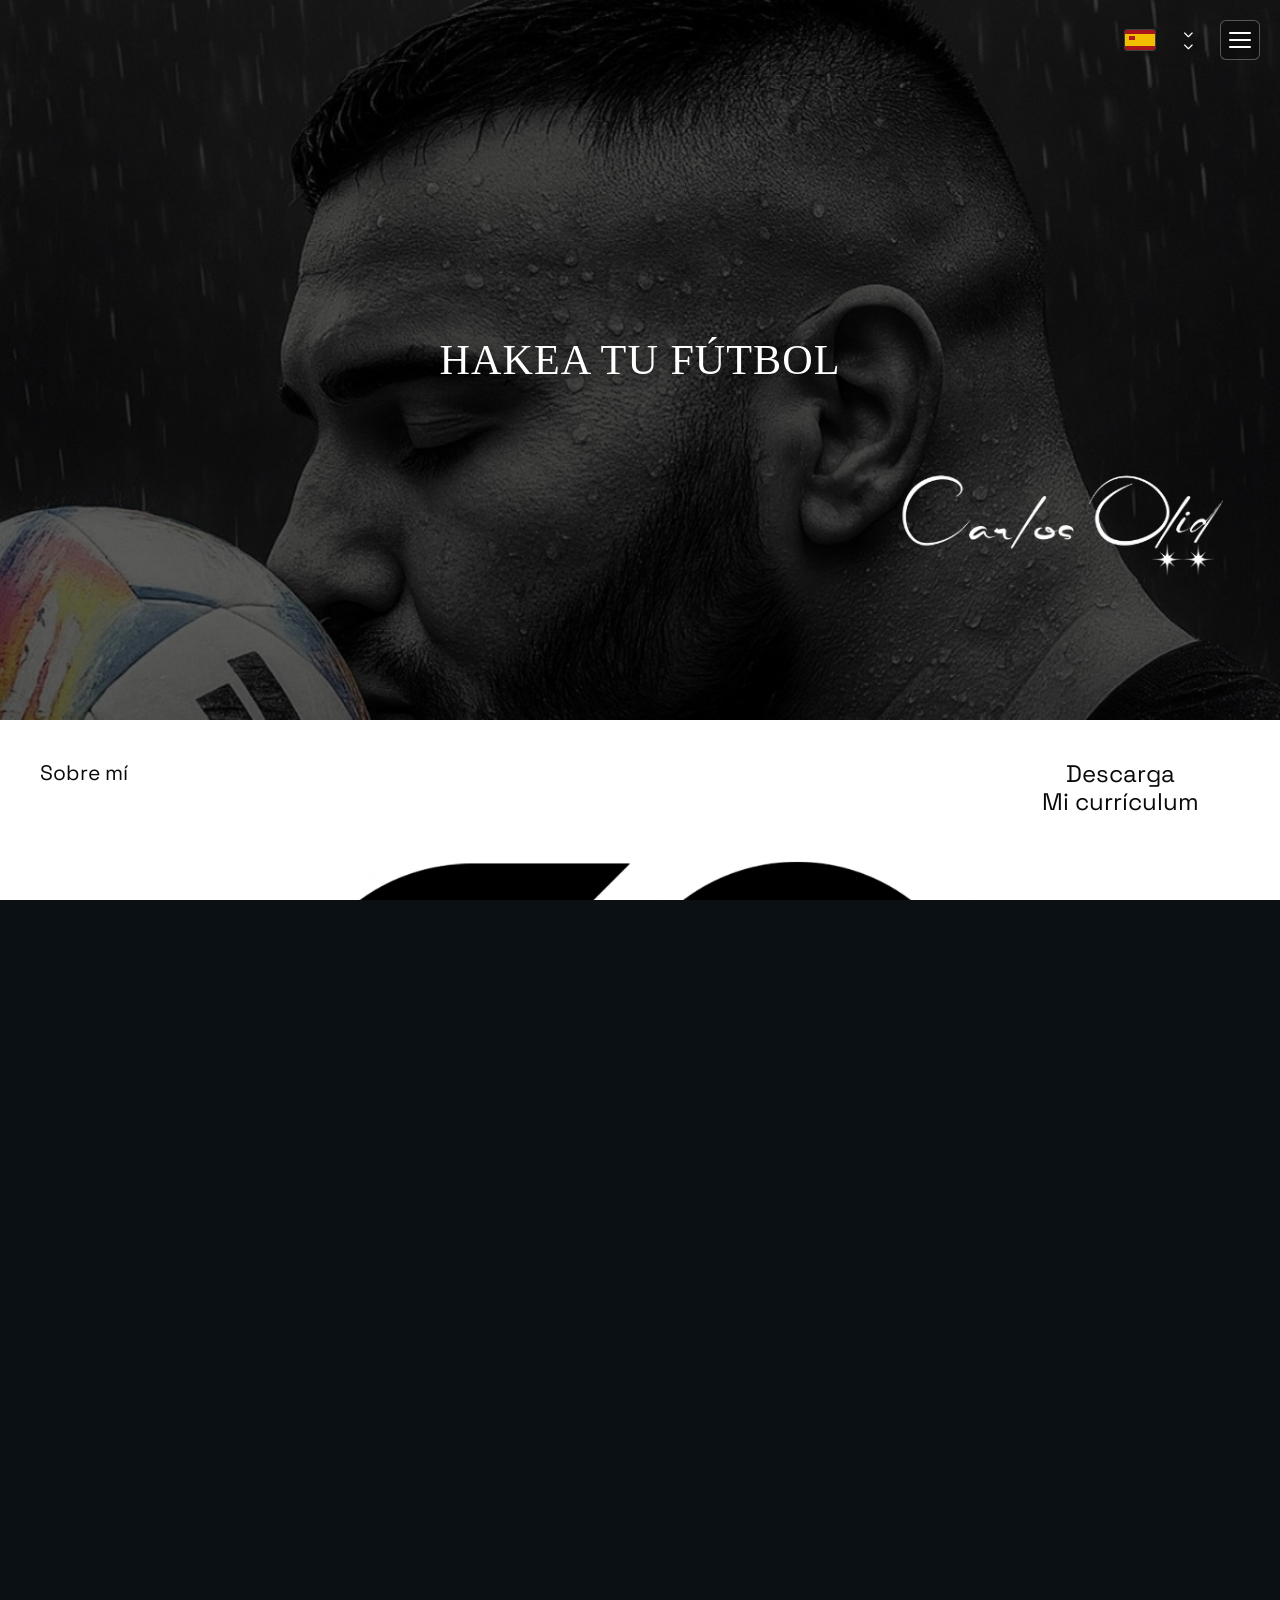
==== index.html @ ccb88254 "Initial commit" ====
<!doctype html>
<html lang="es">
  <head>
    <meta charset="utf-8">
    <meta name="viewport" content="width=device-width, initial-scale=1, viewport-fit=cover">
    <title>Carlos Olid — Hakea tu fútbol</title>
    <meta name="description" content="Entrenador de fútbol, psicólogo deportivo, neurodecisiones.">

    <!-- Font preloads removed - font files not found. CSS fallbacks will be used. -->
    <link rel="preconnect" href="https://fonts.googleapis.com">
    <link rel="preconnect" href="https://fonts.gstatic.com" crossorigin>
    <link href="https://fonts.googleapis.com/css2?family=Space+Grotesk:wght@400;500;600;700&family=Inter:wght@400;500;600&display=swap" rel="stylesheet">
    <link rel="stylesheet" href="https://cdnjs.cloudflare.com/ajax/libs/font-awesome/6.5.1/css/all.min.css" integrity="sha512-DTOQO9RWCH3ppGqcWaEA1BIZOC6xxalwEsw9c2QQeAIftl+Vegovlnee1c9QX4TctnWMn13TZye+giMm8e2LwA==" crossorigin="anonymous" referrerpolicy="no-referrer">
    <link rel="stylesheet" href="styles.css">
  </head>
  <body>
    <!-- Site header -->
    <header class="site-header" id="top">
      <div class="container header-inner">
        <nav class="site-nav" aria-label="Primary">
          <ul>
            <li><a href="#about">Sobre mí</a></li>
            <li><a href="#news">Noticias</a></li>
            <li><a href="#talks">Conferencias</a></li>
            <li><a href="#contact">Contacto</a></li>
            <li><a href="#media">Media</a></li>
          </ul>
        </nav>

        <div class="header-actions">
          <button class="lang-btn" title="Español" aria-label="Cambiar idioma (ES)">
            <img src="https://flagcdn.com/w40/es.png" alt="España" class="flag-icon" onerror="this.style.display='none'; this.nextElementSibling.style.display='block';">
            <svg class="flag-icon" viewBox="0 0 60 40" xmlns="http://www.w3.org/2000/svg" style="display:none;">
              <!-- Red stripe top -->
              <rect y="0" width="60" height="8" fill="#AA151B"/>
              <!-- Yellow stripe middle (wider) -->
              <rect y="8" width="60" height="24" fill="#F1BF00"/>
              <!-- Red stripe bottom -->
              <rect y="32" width="60" height="8" fill="#AA151B"/>
              <!-- Simplified coat of arms on left side -->
              <g transform="translate(8, 12)">
                <rect x="0" y="0" width="12" height="8" fill="#AA151B" rx="1"/>
                <circle cx="6" cy="4" r="2.5" fill="#F1BF00"/>
                <rect x="4" y="2" width="4" height="4" fill="#AA151B"/>
              </g>
            </svg>
          </button>
          <button class="scroll-down" id="scrollDown" title="Bajar" aria-label="Bajar a la siguiente sección">
            <i class="fa-solid fa-chevron-down"></i>
            <i class="fa-solid fa-chevron-down"></i>
          </button>
          <button class="burger" id="burger" aria-expanded="false" aria-controls="mobileMenu" aria-label="Abrir menú">
            <span></span><span></span><span></span>
          </button>
        </div>
      </div>

      <nav id="mobileMenu" class="mobile-nav" aria-label="Mobile">
        <ul>
          <li><a href="#about">Sobre mí</a></li>
          <li><a href="#news">Noticias</a></li>
          <li><a href="#talks">Conferencias</a></li>
          <li><a href="#contact">Contacto</a></li>
          <li><a href="#media">Media</a></li>
        </ul>
      </nav>
    </header>

    <!-- HERO -->
    <section class="hero" id="hero" aria-label="Hakea tu fútbol">
      <div class="hero-bg">
        <img src="images/9.png" alt="Jugador besando el balón" class="hero-photo">
      </div>
      
      <div class="container hero-inner">
        <!-- If you have a transparent PNG of the title lettering, swap the span below for an <img> and give it class 'hero-title-img'. -->
        <span class="hero-title">HAKEA TU FÚTBOL</span>
      </div>
    </section>

    <!-- ABOUT -->
    <section class="section about" id="about">
      <div class="container">
        <div class="about-grid">
          <div class="about-left">
            <h2 class="about-title about-title-overlay">Sobre mí</h2>
          </div>
          <div class="co-logo-wrapper">
            <img src="images/8.png" alt="CO Logo" class="co-logo">
          </div>
          <div class="about-right">
            <h2 class="about-title">Descarga <br>Mi currículum</h2>
            <a class="download-btn" href="docs/CV_Carlos_Olid.pdf" download>
              <i class="fa-solid fa-download"></i>
              <span>DOWNLOAD</span>
            </a>
            <img src="images/7.png" alt="Adidas" class="adidas-logo">
          </div>
        </div>
      </div>
    </section>

    <!-- PROJECT DOWNLOAD -->
    <section class="section project-download" id="project">
      <div class="container">
        <div class="project-grid">
          <div class="project-left">
            <h2 class="project-title">DESCARGA</h2>
            <h2 class="project-title">MI PROYECTO</h2>
            <a class="download-btn" href="docs/Proyecto.pdf" download>
              <i class="fa-solid fa-download"></i>
              <span>DOWNLOAD</span>
            </a>
          </div>
          <div class="project-right">
            <img src="images/11.png" alt="Project" class="project-image">
          </div>
        </div>
      </div>
    </section>

    <!-- QUALIFICATIONS -->
    <section class="section qualifications" id="qualifications">
      <div class="container">
        <div class="qualifications-grid">
          <div class="qualifications-left">
            <div class="qual-block">
              <h3 class="qual-title">ENTRENADOR DE FÚTBOL</h3>
              <h3 class="qual-title">UEFA PRO</h3>
            </div>
            <div class="qual-divider"></div>
            <div class="qual-block">
              <h3 class="qual-title">PSICÓLOGO DEPORTIVO</h3>
              <h3 class="qual-title">EXPERTO EN NEURODECISIONES</h3>
            </div>
            <div class="qual-divider"></div>
            <div class="qual-block qual-highlight">
              <h3 class="qual-title">CREADOR DE METODOLOGÍA</h3>
              <h3 class="qual-title">SISTEMA DE PUERTAS</h3>
            </div>
            <div class="qual-divider"></div>
            <div class="qual-block qual-highlight">
              <h3 class="qual-title">EXPERTO EN LIDERAZGO</h3>
              <h3 class="qual-title">EN SISTEMAS COMPLEJOS</h3>
            </div>
          </div>
          <div class="qualifications-right">
            <img src="images/2.png" alt="Qualifications" class="qualifications-image">
          </div>
        </div>
      </div>
    </section>

    <!-- CONTACT ME -->
    <section class="section contact-me" id="contact-me">
      <div class="container">
        <div class="contact-me-grid">
          <div class="contact-me-left">
            <h2 class="contact-me-title">CONTÁCTAME</h2>
            <img src="images/N5.png" alt="Contact" class="contact-me-icon">
          </div>
          <div class="contact-me-right">
            <img src="images/1.png" alt="Portrait" class="contact-me-image">
          </div>
        </div>
      </div>
    </section>

    <!-- NEWS -->
    <section class="section news" id="news">
      <div class="container">
        <h2 class="news-title">NOTICIAS</h2>
        <div class="card-row">
          <article class="card">
            <img src="images/4.png" alt="Noticia 1">
            <button class="news-btn" aria-label="Leer noticia"></button>
          </article>
          <article class="card">
            <img src="images/6.png" alt="Noticia 2">
            <button class="news-btn" aria-label="Leer noticia"></button>
          </article>
          <article class="card">
            <img src="images/5.png" alt="Noticia 3">
            <button class="news-btn" aria-label="Leer noticia"></button>
          </article>
        </div>
      </div>
    </section>

    <!-- TALKS -->
    <section class="section talks" id="talks" aria-label="Conferencias">
      <div class="container">
        <h2 class="talks-title">CONFERENCIAS</h2>
        <div class="talks-grid">
          <div class="talks-left">
            <div class="talk-block">
              <img src="images/2.png" alt="" class="talk-icon">
              <div class="talk-content">
                <h3>Neurodecisiones en el fútbol</h3>
                <p>Impartida en fcf</p>
              </div>
            </div>
            <div class="talk-block">
              <img src="images/2.png" alt="" class="talk-icon">
              <div class="talk-content">
                <h3>Organización en el caos</h3>
                <p>Sistema de puertas</p>
                <p>Impartida en fcf</p>
              </div>
            </div>
          </div>
          <div class="talks-right">
            <div class="talk-block">
              <img src="images/N1.png" alt="" class="talk-icon">
              <div class="talk-content">
                <h3>Biomarcadores en el fútbol</h3>
              </div>
            </div>
            <div class="talk-block">
              <img src="images/N1.png" alt="" class="talk-icon">
              <div class="talk-content">
                <h3>Liderar un sistema complejo</h3>
              </div>
            </div>
          </div>
        </div>
      </div>
    </section>

    <!-- CONTACT -->
    <section class="section contact" id="contact">
      <div class="container contact-inner">
        <h2 class="contact-title">Hakea tu fútbol</h2>
        <div class="contact-graphics">
          <img src="images/N3.png" alt="" class="contact-image">
          <div class="contact-center">
            <a href="blog/" class="envelope-link" aria-label="Ir al blog">
              <img src="images/N6.png" alt="Blog" class="contact-image">
            </a>
            <span class="blog-text">BLOG</span>
          </div>
          <img src="images/N3.png" alt="" class="contact-image">
        </div>
      </div>
    </section>

    <!-- MEDIA -->
    <section class="section media" id="media">
      <div class="container">
        <h2 class="media-title">MEDIA</h2>
        <table class="social-table">
          <tr>
            <td class="social-icon-cell">
              <i class="fa-brands fa-instagram social-icon"></i>
            </td>
            <td class="social-text-cell">
              <a href="#" target="_blank" rel="noopener">@carlos.olid</a>
            </td>
          </tr>
          <tr>
            <td class="social-icon-cell">
              <i class="fa-brands fa-instagram social-icon"></i>
            </td>
            <td class="social-text-cell">
              <a href="#" target="_blank" rel="noopener">@carlos.olid.futbol</a>
            </td>
          </tr>
          <tr>
            <td class="social-icon-cell">
              <i class="fa-brands fa-linkedin social-icon"></i>
            </td>
            <td class="social-text-cell">
              <a href="#" target="_blank" rel="noopener">Carlos Olid</a>
            </td>
          </tr>
          <tr class="social-twitter">
            <td class="social-icon-cell">
              <i class="fa-brands fa-x-twitter social-icon"></i>
            </td>
            <td class="social-text-cell">
              <a href="#" target="_blank" rel="noopener">CarlosOlid_</a>
            </td>
          </tr>
          <tr class="social-email">
            <td class="social-icon-cell">
              <i class="fa-solid fa-envelope social-icon"></i>
            </td>
            <td class="social-text-cell">
              <a href="mailto:info@carlosolid.com">info@carlosolid.com</a>
            </td>
          </tr>
        </table>
      </div>
    </section>

    <footer class="site-footer">
      <div class="container">
        <small>© <span id="year"></span> Carlos Olid</small>
      </div>
    </footer>

    <script src="scripts.js"></script>
  </body>
  </html>
---- styles.css ----
/* Variables and base */
:root{
  --page-max: 1120px;
  --gap: 24px;
  --radius: 14px;
  --brand: #ff4a4a;
  --ink: #0c1216;
  --ink-2: #151c21;
  --ink-3: #0b1115;
  --text: #e7edf2;
  --muted: #9fb0bd;
  --card: #0f171c;
  --panel: #0e161a;
  --white: #ffffff;
}

/* Font faces */
@font-face{
  font-family: "Buffalo";
  src: local("Buffalo"), 
       url("assets/fonts/Buffalo.ttf") format("truetype");
  font-weight: 400;
  font-style: normal;
  font-display: optional;
}
@font-face{
  font-family: "Agrandir";
  src: local("Agrandir"), 
       url("assets/fonts/Agrandir.woff2") format("woff2"),
       url("assets/fonts/Agrandir.woff") format("woff"),
       url("assets/fonts/Agrandir.ttf") format("truetype"),
       url("assets/fonts/Agrandir.otf") format("opentype");
  font-weight: 400;
  font-style: normal;
  font-display: optional;
}

*{ box-sizing: border-box; }
html, body{ 
  height: 100%; 
  overflow-x: hidden;
  width: 100%;
}
body{
  margin: 0;
  font-family: ui-sans-serif, system-ui, -apple-system, "Segoe UI", Roboto, "Helvetica Neue", Arial, "Noto Sans", "Liberation Sans", sans-serif;
  color: var(--text);
  background: #0a1014;
  line-height: 1.5;
  -webkit-font-smoothing: antialiased;
  -moz-osx-font-smoothing: grayscale;
  overflow-x: hidden;
}
img{ max-width: 100%; display: block; }
a{ color: inherit; text-decoration: none; }

.container{
  width: min(100%, var(--page-max));
  margin-inline: auto;
  padding-inline: 20px;
}

/* Header */
.site-header{
  position: absolute;
  top: 0;
  left: 0;
  right: 0;
  z-index: 50;
  background: transparent;
  padding-top: 16px;
}
.header-inner{
  display: flex;
  justify-content: flex-end;
  align-items: center;
  min-height: 48px;
  gap: 12px;
  padding: 0 !important;
  margin: 0 !important;
  width: 100%;
  position: relative;
}
.site-header .container{
  padding-inline: 0 !important;
  width: 100% !important;
  max-width: 100% !important;
  margin: 0 !important;
}
.site-nav{ 
  display: none;
  margin-right: 12px;
  background: transparent;
  position: absolute;
  top: 100%;
  right: 20px;
  z-index: 100;
  min-width: 200px;
}
.site-nav.open{
  display: block;
}
.site-nav ul{
  display: flex;
  flex-direction: column;
  gap: 15px;
  list-style: none;
  padding: 20px;
  margin: 0;
  background: rgba(0, 0, 0, 0.8);
  backdrop-filter: blur(10px);
  border-radius: 12px;
  border: 1px solid rgba(255,255,255,0.1);
}
.site-nav a{
  font-family: "Buffalo", "Brush Script MT", cursive;
  color: var(--white);
  text-transform: none;
  font-size: 18px;
  letter-spacing: 0.5px;
  font-weight: 400;
  display: block;
}
.site-nav a:hover{ color: var(--muted); }
.header-actions{
  display: flex;
  align-items: center;
  gap: 12px;
  padding: 0;
  margin: 0;
  padding-right: 20px;
}
.scroll-down{
  width: 40px; height: 40px;
  border: none;
  color: #fff; 
  background: transparent;
  font-size: 12px;
  display: flex;
  flex-direction: column;
  align-items: center;
  justify-content: center;
  gap: 2px;
  cursor: pointer;
  padding: 0;
}
.scroll-down i{
  line-height: 1;
  font-size: 10px;
}
.scroll-down:hover{
  opacity: 0.8;
}
.lang-btn{
  width: 32px; height: 22px; 
  border-radius: 3px; 
  border: 1px solid rgba(255,255,255,0.2); 
  background: rgba(0,0,0,0.2); 
  padding: 0; 
  cursor: pointer;
  display: flex;
  align-items: center;
  justify-content: center;
  backdrop-filter: blur(4px);
  overflow: hidden;
}
.flag-icon{
  width: 100%;
  height: 100%;
  display: block;
}
.burger{
  width: 40px; height: 40px; border: 1px solid rgba(255,255,255,0.3); background: rgba(0,0,0,0.2); border-radius: 6px; display: grid; place-content: center; gap: 5px; cursor: pointer;
  backdrop-filter: blur(4px);
}
.burger:hover{
  background: rgba(0,0,0,0.4);
  border-color: rgba(255,255,255,0.5);
}
.burger span{
  display: block; width: 22px; height: 2px; background: var(--white); border-radius: 2px;
}
.mobile-nav{
  display: none;
  background: transparent;
  border-top: none;
  position: absolute;
  top: 100%;
  right: 20px;
  z-index: 1000;
  min-width: 200px;
}
.mobile-nav.open{ display: block; }

/* Hide desktop nav on mobile, hide mobile nav on desktop */
@media (min-width: 769px){
  .mobile-nav{
    display: none !important;
  }
  .mobile-nav.open{
    display: none !important;
  }
}
@media (max-width: 768px){
  .site-nav{
    display: none !important;
  }
  .site-nav.open{
    display: none !important;
  }
  .mobile-nav{
    position: fixed;
    top: 70px;
    right: 20px;
    z-index: 1000;
  }
  .site-header{
    z-index: 999;
  }
}
.mobile-nav ul{
  list-style: none; 
  padding: 20px; 
  margin: 0; 
  display: flex;
  flex-direction: column;
  gap: 15px;
  background: rgba(0, 0, 0, 0.8);
  backdrop-filter: blur(10px);
  border-radius: 12px;
  border: 1px solid rgba(255,255,255,0.1);
}
.mobile-nav a{
  font-family: "Buffalo", "Brush Script MT", cursive;
  color: var(--white);
  text-transform: none;
  font-size: 18px;
  letter-spacing: 0.5px;
  font-weight: 400;
  display: block;
}
.mobile-nav a:hover{
  color: var(--muted);
}

/* HERO */
.hero{
  position: relative;
  width: 100%;
  height: auto;
  isolation: isolate;
  margin: 0;
  padding: 0;
  margin-bottom: 0;
  overflow: hidden;
}
.hero-bg{
  position: absolute;
  top: 0;
  left: 0;
  width: 100%;
  height: 100%;
  z-index: -2;
  background: #0a1014;
  filter: saturate(0.9) contrast(1.02);
}
.hero-photo{
  width: 100%;
  height: auto;
  object-fit: contain;
  object-position: center top;
  display: block;
}
.hero-overlay{
  position: absolute; inset: 0; z-index: -1;
  background: radial-gradient(80% 70% at 65% 35%, rgba(0,0,0,0) 0%, rgba(0,0,0,0.25) 55%, rgba(0,0,0,0.6) 100%),
              linear-gradient(0deg, rgba(10,16,20,0.2), rgba(10,16,20,0.2));
}
.hero-inner{
  position: absolute;
  top: 0;
  left: 0;
  width: 100%;
  height: 100%;
  display: grid;
  place-items: center;
  text-align: center;
  padding: 0;
}
.hero-title{
  font-family: "Buffalo", "Brush Script MT", cursive;
  font-size: 42.2px;
  letter-spacing: 1px;
  color: #ffffff;
  text-shadow: 0 2px 10px rgba(0,0,0,0.45);
  position: absolute;
  top: 50%;
  left: 50%;
  transform: translate(-50%, -50%);
  z-index: 2;
  text-align: center;
  width: calc(100% - 40px);
  margin: 0;
}
.hero-title-img{
  width: min(80%, 520px);
}
.signature{
  width: min(70%, 260px);
  opacity: 0.9;
  filter: drop-shadow(0 1px 2px rgba(0,0,0,0.6));
}

/* Floating signature removed - combined with hero image */
.hero-floating-signature{
  display: none;
}

/* Sections */
.section{ 
  padding: 56px 0;
  position: relative;
}
.about{
  padding: 0 !important;
  padding-bottom: 56px !important;
  margin-top: 0 !important;
  position: relative;
  z-index: 1;
  height: 80vh; /* Changed from min-height to height to actually constrain it */
  display: flex;
  align-items: center;
}
.about .container{
  padding-top: 0 !important;
  margin-top: 0 !important;
  width: 100%;
  height: 100%;
  display: flex;
  align-items: center;
}
.section-title{
  font-size: clamp(22px, 2.6vw, 32px);
  text-transform: uppercase;
  letter-spacing: 2px;
  text-align: center;
  margin: 0 0 24px;
}
.section.hand{
  font-family: "Buffalo", cursive;
  text-transform: none;
  letter-spacing: 0;
}

/* About */
.about{ 
  background: var(--white); 
  color: #0a0a0a; 
  margin-top: 0;
}
.about-title{
  font-family: "Agrandir", "Space Grotesk", "Inter", -apple-system, BlinkMacSystemFont, "Segoe UI", Roboto, sans-serif;
  font-size: 21px;
  font-weight: 400;
  color: #0a0a0a;
  margin: 0 0 20px;
  line-height: 1.2;
}
.about-grid{
  display: flex;
  gap: 0;
  align-items: stretch;
  padding-top: 0;
  height: 100%; /* Changed to height: 100% to match parent */
  width: 100%;
}
  .about-left{
    display: flex;
    flex-direction: column;
    align-items: flex-start;
    justify-content: flex-start;
    position: relative;
    width: 20%;
    padding-top: 40px;
  }
.co-logo-wrapper{
  display: flex;
  align-items: center;
  justify-content: center;
  width: 60%;
  height: 100%;
  position: relative;
  overflow: hidden;
}
.about-title-overlay{
  position: relative;
  top: 0;
  left: 0;
  transform: none;
  margin: 0;
  text-align: left;
}
.about-right .about-title{
  margin-top: 0;
  margin-bottom: 0;
}
.co-logo{ 
  width: 100%;
  max-width: 100%;
  max-height: 100%;
  height: auto;
  object-fit: contain;
  display: block;
  margin: 0 auto;
}
.about-right{
  display: flex;
  flex-direction: column;
  align-items: center;
  justify-content: space-between;
  width: 20%;
  height: 80vh; /* Reduced from 100vh - adjust this value as needed */
  padding: 40px 0;
}
.about-right .about-title{
  margin-top: 0;
  margin-bottom: 0;
  margin-left: 0;
  font-size: 24px;
  text-align: center;
  width: 100%;
}
.about-right .download-btn{
  display: inline-flex;
  align-items: center;
  justify-content: center;
  gap: 10px;
  cursor: pointer;
  margin: 0;
  padding: 12px 24px;
  align-self: center;
  background: #ff4a4a;
  color: #ffffff;
  border: none;
  border-radius: 999px;
  font-family: "Agrandir", "Space Grotesk", "Inter", sans-serif;
  font-size: 14px;
  font-weight: 600;
  text-transform: uppercase;
  letter-spacing: 0.5px;
  text-decoration: none;
  box-shadow: 0 4px 12px rgba(255, 74, 74, 0.3);
  transition: all 0.2s ease;
}
.download-btn:hover{
  background: #e63939;
  box-shadow: 0 6px 16px rgba(255, 74, 74, 0.4);
  transform: translateY(-1px);
}
.download-btn i{
  font-size: 16px;
  line-height: 1;
}
.download-btn span{
  line-height: 1;
}
.about-right .adidas-logo{
  width: auto;
  max-width: 120px;
  height: auto;
  display: block;
  margin: 0 auto;
  align-self: center;
}

/* Project Download */
.project-download{
  background: #000;
  color: #fff;
  padding: 56px 0;
}
.project-grid{
  display: flex;
  width: 100%;
  gap: 40px;
  align-items: center;
  justify-content: space-between;
}
.project-left{
  display: flex;
  flex-direction: column;
  align-items: flex-start;
  gap: 20px;
  flex: 1;
}
.project-title{
  font-family: "Agrandir", "Space Grotesk", "Inter", sans-serif;
  font-size: 24px;
  font-weight: 400;
  color: #ffffff;
  margin: 0;
  line-height: 1.2;
}
.project-right{
  flex: 1;
  display: flex;
  align-items: center;
  justify-content: center;
}
.project-image{
  width: 100%;
  max-width: 100%;
  height: auto;
  display: block;
}

/* Qualifications */
.qualifications{
  background: var(--white);
  color: #0a0a0a;
  padding: 56px 0;
}
.qualifications-grid{
  display: grid;
  grid-template-columns: 1fr 1fr;
  gap: 60px;
  align-items: center;
}
.qualifications-left{
  display: flex;
  flex-direction: column;
  gap: 0;
}
.qual-block{
  display: flex;
  flex-direction: column;
  gap: 0;
}
.qual-title{
  font-family: "Agrandir", "Space Grotesk", "Inter", sans-serif;
  font-size: 38.7px;
  font-weight: 400;
  color: #0a0a0a;
  margin: 0;
  line-height: 1.2;
  text-transform: uppercase;
}
.qual-block.qual-highlight .qual-title{
  color: #d2691e;
}
.qual-divider{
  width: 100%;
  height: 1px;
  background: #0a0a0a;
  margin: 20px 0;
}
.qualifications-right{
  display: flex;
  align-items: center;
  justify-content: center;
}
.qualifications-image{
  width: 100%;
  max-width: 100%;
  height: auto;
  display: block;
}

/* Contact Me */
.contact-me{
  background: #000;
  color: #fff;
  padding: 56px 0;
}
.contact-me-grid{
  display: grid;
  grid-template-columns: 1fr 1fr;
  gap: 0;
  align-items: stretch;
}
.contact-me-left{
  background: #000;
  display: flex;
  flex-direction: column;
  align-items: center;
  justify-content: center;
  padding: 60px 40px;
  gap: 40px;
}
.contact-me-title{
  font-family: "Buffalo", "Brush Script MT", cursive;
  font-size: 46.3px;
  font-weight: 400;
  color: #ffffff;
  margin: 0;
  line-height: 1.2;
  text-align: center;
}
.contact-me-icon{
  width: auto;
  max-width: 100%;
  height: auto;
  display: block;
}
.contact-me-right{
  display: flex;
  align-items: stretch;
  justify-content: stretch;
  overflow: hidden;
}
.contact-me-image{
  width: 100%;
  height: 100%;
  object-fit: cover;
  display: block;
}

/* News */
.news{ 
  background: var(--white); 
  color: #0a0a0a; 
  padding: 56px 0;
}
.news-title{
  font-family: "Buffalo", "Brush Script MT", cursive;
  font-size: 61.2px;
  font-weight: 400;
  color: #0a0a0a;
  text-align: center;
  margin: 0 0 40px;
  line-height: 1.2;
}
.card-row{
  display: grid;
  grid-template-columns: repeat(3, 1fr);
  gap: 22px;
}
.card{
  background: #fff;
  border-radius: 12px;
  overflow: hidden;
  box-shadow: 0 10px 30px rgba(0,0,0,0.08);
  position: relative;
  display: flex;
  flex-direction: column;
}
.card img{ 
  width: 100%; 
  height: auto;
  object-fit: cover; 
  display: block;
}
.news-btn{
  width: 100%;
  height: 50px;
  background: #fff;
  border: none;
  border-radius: 0 0 12px 12px;
  cursor: pointer;
  padding: 0;
  margin-top: auto;
  transition: background-color 0.2s ease;
}
.news-btn:hover{
  background: #f5f5f5;
}
.pill{
  position: absolute; left: 50%; transform: translateX(-50%); bottom: 12px;
  background: #000; color: #fff; border-radius: 999px; padding: 8px 16px; font-size: 12px; text-transform: uppercase; letter-spacing: .8px;
}

/* Talks */
.talks{ 
  background: #0f1819; 
  color: #fff;
  padding: 56px 0;
}
.talks-title{
  font-family: "Buffalo", "Brush Script MT", cursive;
  font-size: 57.5px;
  font-weight: 400;
  color: #ffffff;
  text-align: center;
  margin: 0 0 40px;
  line-height: 1.2;
}
.talks-grid{
  display: grid;
  grid-template-columns: 1fr 1fr;
  gap: 40px;
  align-items: start;
}
.talks-left,
.talks-right{
  display: flex;
  flex-direction: column;
  gap: 30px;
}
.talk-block{
  display: grid;
  grid-template-columns: auto 1fr;
  gap: 20px;
  align-items: start;
}
.talk-icon{
  width: 60px;
  height: 60px;
  object-fit: contain;
  display: block;
}
.talk-content{
  display: flex;
  flex-direction: column;
  gap: 8px;
}
.talk-content h3{
  margin: 0;
  font-size: 16px;
  font-weight: 400;
  color: #ffffff;
  text-transform: uppercase;
  letter-spacing: 0.5px;
  line-height: 1.4;
}
.talk-content p{
  margin: 0;
  font-size: 14px;
  color: #b7c5d0;
  line-height: 1.4;
}

/* Contact */
.contact{ 
  background: var(--white); 
  color: #0a0a0a; 
  text-align: center; 
  padding: 56px 0;
}
.contact-title{
  font-family: "Buffalo", "Brush Script MT", cursive;
  font-size: 61.2px;
  font-weight: 400;
  color: #0a0a0a;
  text-align: center;
  margin: 0 0 40px;
  line-height: 1.2;
}
.contact-graphics{
  display: grid;
  grid-template-columns: 1fr 1fr 1fr;
  align-items: center;
  gap: 24px;
  max-width: 900px;
  margin: 0 auto;
}
.contact-image{
  width: 100%;
  max-width: 100%;
  height: auto;
  display: block;
}
.contact-center{
  display: flex;
  flex-direction: column;
  align-items: center;
  gap: 15px;
}
.envelope-link{
  display: inline-block;
  text-decoration: none;
}
.envelope-link img{
  width: 100%;
  max-width: 100%;
  height: auto;
  display: block;
}
.blog-text{
  font-family: "Agrandir", "Space Grotesk", "Inter", sans-serif;
  font-size: 32.6px;
  font-weight: 700;
  color: #eea957;
  text-transform: uppercase;
  letter-spacing: 1px;
  margin: 0;
}
.tactic{ width: min(100%, 280px); opacity: 0.9; }
.envelope{ position: relative; display: inline-block; }
.envelope img{ width: 160px; filter: drop-shadow(0 6px 12px rgba(0,0,0,0.15)); }
.badge{
  position: absolute; left: 50%; transform: translateX(-50%); bottom: -14px;
  background: #20c1e8; color: #fff; text-transform: uppercase; font-weight: 800; font-size: 12px; padding: 8px 12px; border-radius: 999px;
  box-shadow: 0 8px 22px rgba(32,193,232,0.35);
}

/* Media */
.media{ 
  background: #000000; 
  color: #fff;
  padding: 56px 0;
  padding-bottom: 80px;
}
.media-title{
  font-family: "Buffalo", "Brush Script MT", cursive;
  font-size: 57.5px;
  font-weight: 400;
  color: #ffffff;
  text-align: center;
  margin: 0 0 40px;
  line-height: 1.2;
}
.social-table{ 
  border: none;
  border-collapse: collapse;
  margin: 0 auto;
  width: auto;
}
.social-table tr{
  border: none;
}
.social-table td{
  border: none;
  padding: 0;
  vertical-align: middle;
}
.social-icon-cell{
  width: 30px;
  text-align: right;
  padding-right: 20px;
}
.social-text-cell{
  text-align: left;
  padding-left: 0;
}
.social-icon{ 
  font-size: 24px;
  width: 24px;
  height: 24px;
  display: inline-flex;
  align-items: center;
  justify-content: center;
  line-height: 1;
}
/* Instagram - gradient colors */
.social-table tr:nth-child(1) .social-icon,
.social-table tr:nth-child(2) .social-icon{
  background: linear-gradient(45deg, #f09433 0%, #e6683c 25%, #dc2743 50%, #cc2366 75%, #bc1888 100%);
  -webkit-background-clip: text;
  -webkit-text-fill-color: transparent;
  background-clip: text;
  /* Fallback color for browsers that don't support gradient text */
  color: #E4405F;
}
/* LinkedIn - blue */
.social-table tr:nth-child(3) .social-icon{
  color: #0077b5;
}
/* Twitter/X - white */
.social-table tr.social-twitter .social-icon{
  color: #ffffff;
}
/* Email - red */
.social-email .social-icon{
  color: #ff4a4a;
}
.social-table a{ 
  font-family: "Agrandir", "Space Grotesk", "Inter", sans-serif;
  font-size: 29.6px;
  font-weight: 400;
  color: #ffffff;
  text-decoration: none;
  line-height: 1.2;
  white-space: nowrap;
}
.social-table tr{
  height: auto;
}
.social-table tr.social-twitter{
  margin-bottom: 20px;
}
.social-table tr.social-twitter td{
  padding-bottom: 20px;
}
.social-email a{
  color: #ff4a4a;
}

/* Footer */
.site-footer{ background: #000; color: #8aa0b2; padding: 30px 0; text-align: center; border-top: 1px solid rgba(255,255,255,0.08); }

/* Responsive: Mobile adjustments */
@media (max-width: 768px){
  .container{
    padding-inline: 16px;
    max-width: 100vw;
    overflow-x: hidden;
  }
  .section{
    max-width: 100vw;
    overflow-x: hidden;
  }
  .site-header{
    max-width: 100vw;
    overflow-x: hidden;
  }
  .hero{
    height: auto;
    min-height: auto;
    display: block;
  }
  .hero-bg{
    position: relative;
    width: 100%;
    height: auto;
  }
  .hero-photo{
    width: 100%;
    height: auto;
    object-fit: contain; /* Mobile: show full image without cropping */
    object-position: center top;
    display: block;
  }
  .hero-inner{
    position: absolute;
    top: 0;
    left: 0;
    width: 100%;
    height: 100%;
    pointer-events: none;
  }
  .hero-title{
    font-size: clamp(28px, 8vw, 42.2px); /* Scale down on mobile but maintain ratio */
    position: absolute;
    top: 50%;
    left: 50%;
    transform: translate(-50%, -50%);
    width: calc(100% - 40px);
    text-align: center;
    margin: 0;
    z-index: 2;
    pointer-events: auto;
  }
  .hero-floating-signature{
    display: none;
  }
  .about{
    padding-top: 0;
    padding-bottom: 40px;
    margin-top: -1px;
  }
  .about .container{
    margin-top: 0;
    padding-top: 0;
  }
  .about-grid{
    display: flex;
    flex-direction: column;
    gap: 40px;
    padding-top: 40px;
    padding-inline: 20px;
    min-height: auto;
  }
  .about-left{
    width: 100%;
    order: 1;
    padding-inline: 0;
    padding-top: 0;
    display: block;
  }
  .about-title{
    font-size: clamp(14px, 2vw, 21px);
  }
  .about-title-overlay{
    position: relative;
    left: 0;
    top: 0;
    transform: none;
    margin-top: 0;
    margin-bottom: 20px;
    text-align: center;
    display: block;
  }
  .co-logo-wrapper{
    width: 100%;
    position: relative;
    min-height: auto;
    display: block;
    padding-inline: 0;
    order: 2;
  }
  .co-logo{
    display: block;
    margin: 0 auto;
    width: 100%;
    max-width: 100%;
  }
  .about-right{
    display: flex;
    flex-direction: column;
    align-items: center;
    justify-content: flex-start;
    gap: 30px;
    margin-left: 0;
    padding-left: 0;
    padding-inline: 0;
    padding-top: 0;
    padding-bottom: 0;
    order: 3;
    width: 100%;
    height: auto;
  }
  .about-right .about-title{
    font-size: clamp(14px, 2vw, 24px);
    margin-bottom: 0;
    text-align: center;
  }
  .download-btn{
    font-size: clamp(10px, 1.8vw, 14px);
    padding: clamp(8px, 1.5vw, 12px) clamp(16px, 3vw, 24px);
    margin: 40px auto;
  }
  .adidas-logo{
    max-width: clamp(60px, 12vw, 120px);
  }
  .project-grid{
    flex-direction: column;
    gap: 20px;
    padding: 0;
  }
  .project-title{
    font-size: clamp(18px, 3vw, 24px);
  }
  .project-left{
    gap: 15px;
  }
  .download-btn{
    font-size: clamp(10px, 1.8vw, 14px);
    padding: clamp(8px, 1.5vw, 12px) clamp(16px, 3vw, 24px);
  }
  .card-row{
    grid-template-columns: 1fr;
    gap: 20px;
  }
  .news-title{
    font-size: clamp(36px, 10vw, 61.2px);
    margin-bottom: 30px;
  }
  .talks-grid{
    grid-template-columns: 1fr;
    gap: 30px;
  }
  .talks-left,
  .talks-right{
    gap: 25px;
  }
  .talks-title{
    font-size: clamp(36px, 10vw, 57.5px);
    margin-bottom: 30px;
  }
  .talk-block{
    gap: 15px;
  }
  .talk-icon{
    width: 50px;
    height: 50px;
  }
  .contact-title{
    font-size: clamp(36px, 10vw, 61.2px);
    margin-bottom: 30px;
  }
  .contact-graphics{
    grid-template-columns: 1fr;
    gap: 30px;
    max-width: 100%;
  }
  .contact-center{
    order: 2;
  }
  .blog-text{
    font-size: clamp(24px, 6vw, 32.6px);
  }
  .tactic{
    display: none; /* Hide tactic diagrams on mobile for cleaner layout */
  }
  .envelope{
    order: -1; /* Put envelope first on mobile */
  }
  .media-title{
    font-size: clamp(36px, 10vw, 57.5px);
    margin-bottom: 30px;
  }
  .social-table a{
    font-size: clamp(20px, 5vw, 29.6px);
  }
  .social-icon{
    font-size: 20px;
    width: 20px;
  }
  .qualifications-grid{
    grid-template-columns: 1fr;
    gap: 30px;
  }
  .qualifications-left{
    order: 1;
  }
  .qualifications-right{
    order: 2;
  }
  .qual-title{
    font-size: clamp(24px, 5vw, 38.7px);
  }
  .qual-divider{
    margin: 15px 0;
  }
  .contact-me-grid{
    grid-template-columns: 1fr;
    gap: 0;
  }
  .contact-me-left{
    padding: 40px 20px;
    gap: 30px;
    order: 1;
  }
  .contact-me-title{
    font-size: clamp(32px, 8vw, 46.3px);
  }
  .contact-me-right{
    order: 2;
    min-height: 300px;
  }
  .contact-me-image{
    object-fit: cover;
  }
}

/* Desktop: Larger screens */
@media (min-width: 769px){
  .hero{
    height: auto;
    min-height: auto;
  }
  .hero-bg{
    position: relative;
    height: auto;
  }
  .hero-inner{
    position: absolute;
    top: 0;
    left: 0;
    width: 100%;
    height: 100%;
  }
  .hero-photo{
    width: 100%;
    height: auto;
    object-fit: contain;
    object-position: center top;
  }
  .hero-floating-signature{
    display: none;
  }
  .header-inner{
    padding: 0 !important;
    margin: 0 !important;
  }
  .header-actions{
    padding: 0 !important;
    padding-right: 20px !important;
    margin: 0 !important;
  }
  .site-header .container{
    padding-inline: 0 !important;
    width: 100% !important;
    max-width: 100% !important;
    margin: 0 !important;
  }
  .container{
    padding-inline: 40px;
  }
}
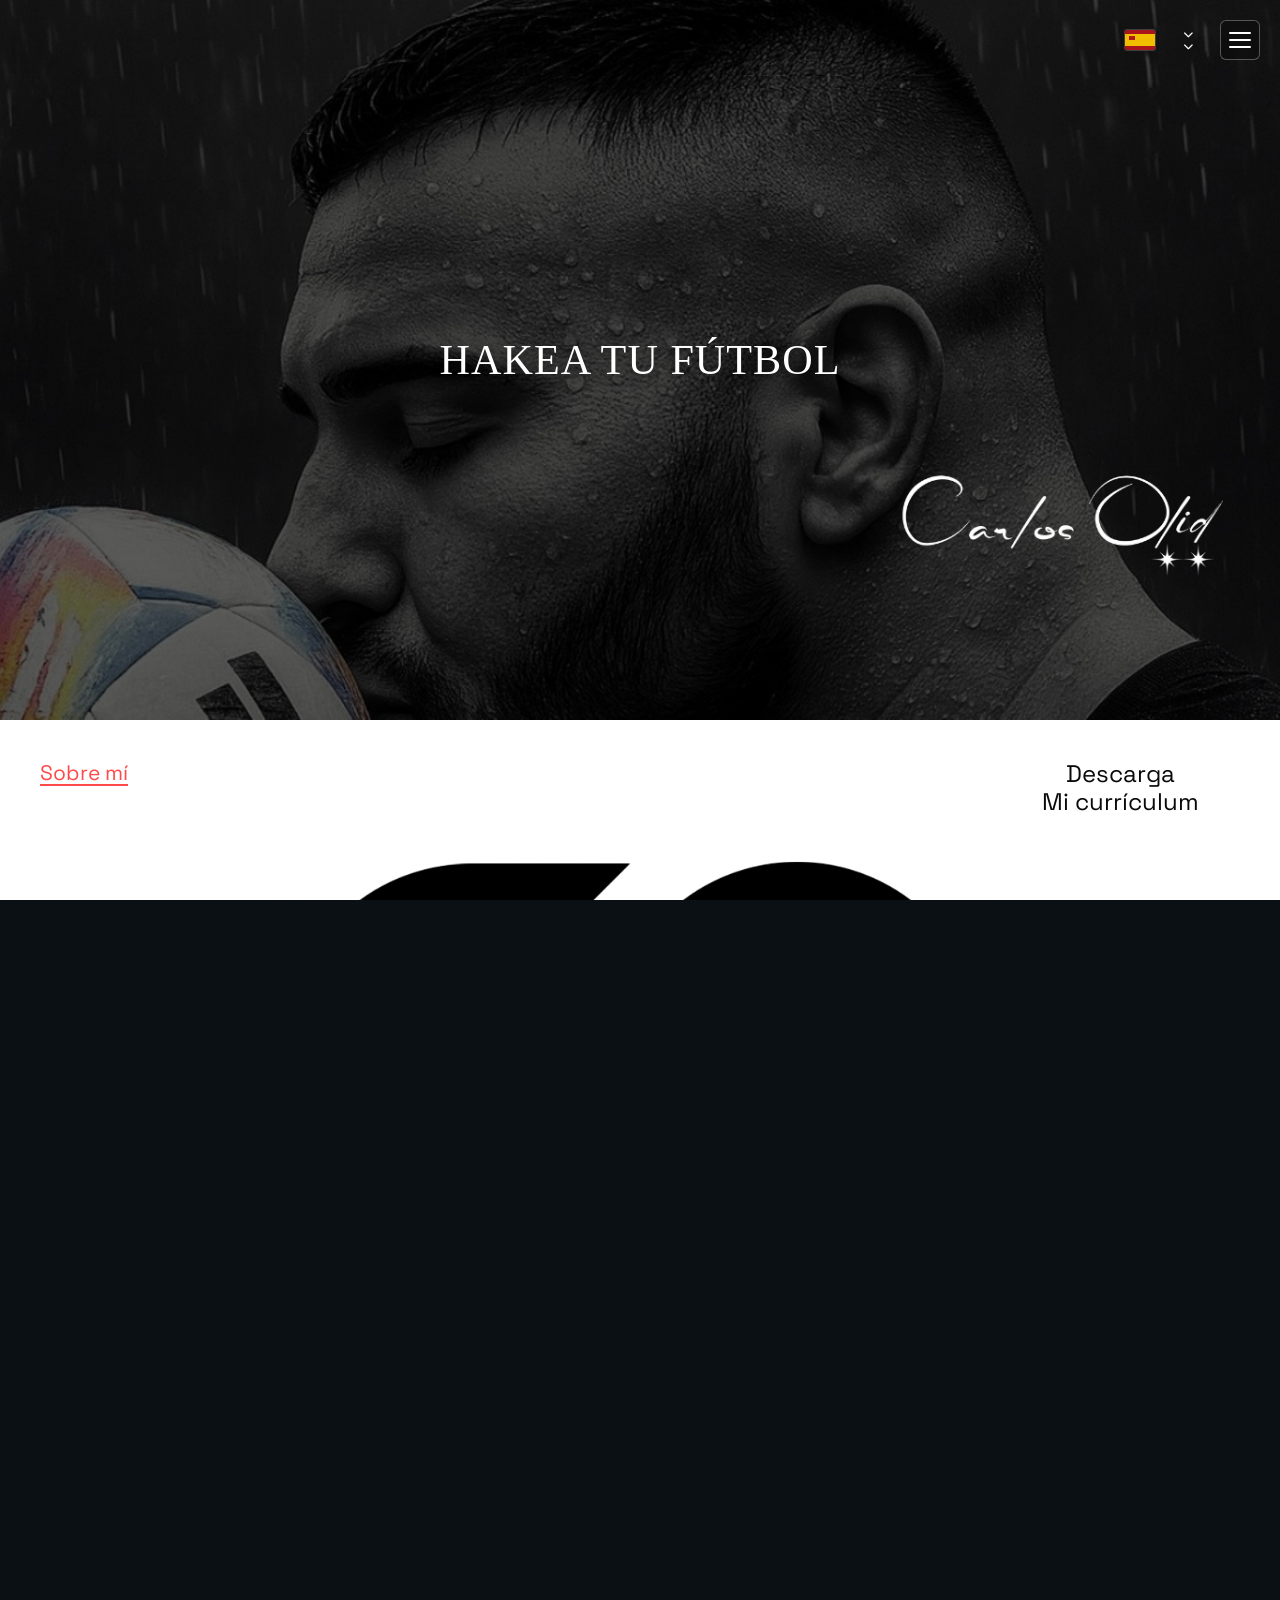
==== commit db3bf134: "updated new sections" ====
--- a/index.html
+++ b/index.html
@@ -83,14 +83,14 @@
       <div class="container">
         <div class="about-grid">
           <div class="about-left">
-            <h2 class="about-title about-title-overlay">Sobre mí</h2>
+            <h2 class="about-title about-title-overlay" id="aboutMeBtn">Sobre mí</h2>
           </div>
           <div class="co-logo-wrapper">
             <img src="images/8.png" alt="CO Logo" class="co-logo">
           </div>
           <div class="about-right">
             <h2 class="about-title">Descarga <br>Mi currículum</h2>
-            <a class="download-btn" href="docs/CV_Carlos_Olid.pdf" download>
+            <a class="download-btn" href="#" onclick="downloadFile('docs/CV Carlos Olid.pdf', 'CV_Carlos_Olid.pdf'); return false;">
               <i class="fa-solid fa-download"></i>
               <span>DOWNLOAD</span>
             </a>
@@ -107,7 +107,7 @@
           <div class="project-left">
             <h2 class="project-title">DESCARGA</h2>
             <h2 class="project-title">MI PROYECTO</h2>
-            <a class="download-btn" href="docs/Proyecto.pdf" download>
+            <a class="download-btn" href="#" onclick="downloadFile('docs/Proyecto.pdf', 'Proyecto.pdf'); return false;">
               <i class="fa-solid fa-download"></i>
               <span>DOWNLOAD</span>
             </a>
@@ -227,8 +227,19 @@
       </div>
     </section>
 
+    <!-- PODCAST & BLOG -->
+    <section class="section podcast-blog" id="podcast-blog">
+      <div class="container">
+        <h2 class="podcast-blog-title">Hakea tu fútbol</h2>
+        <div class="podcast-blog-images">
+          <img src="images/spotfypodcast.PNG" alt="Spotify Podcast" class="podcast-blog-img">
+          <img src="images/blog.PNG" alt="Blog" class="podcast-blog-img">
+        </div>
+      </div>
+    </section>
+
     <!-- CONTACT -->
-    <section class="section contact" id="contact">
+    <!-- <section class="section contact" id="contact">
       <div class="container contact-inner">
         <h2 class="contact-title">Hakea tu fútbol</h2>
         <div class="contact-graphics">
@@ -242,7 +253,7 @@
           <img src="images/N3.png" alt="" class="contact-image">
         </div>
       </div>
-    </section>
+    </section> -->
 
     <!-- MEDIA -->
     <section class="section media" id="media">
@@ -293,11 +304,42 @@
       </div>
     </section>
 
+    <!-- PATROCINADORES -->
+    <section class="section patrocinadores" id="patrocinadores">
+      <div class="container">
+        <h2 class="patrocinadores-title">Patrocinadores</h2>
+        <div class="patrocinadores-images">
+          <img src="images/dnc.PNG" alt="DNC" class="patrocinadores-img">
+          <img src="images/grouphm.PNG" alt="Fondation Groupe HM" class="patrocinadores-img">
+        </div>
+      </div>
+    </section>
+
     <footer class="site-footer">
       <div class="container">
         <small>© <span id="year"></span> Carlos Olid</small>
       </div>
     </footer>
+
+    <!-- About Me Modal -->
+    <div id="aboutModal" class="modal">
+      <div class="modal-content">
+        <span class="modal-close" id="closeModal">&times;</span>
+        <h2 class="modal-title">Carlos Olid</h2>
+        <p class="modal-subtitle">Sabadell, 4 de enero de 1983</p>
+        <div class="modal-body">
+          <p>Carlos Olid (Sabadell, 4 de enero de 1983) es entrenador de fútbol con titulación UEFA Pro, psicólogo deportivo y experto en liderazgo en sistemas complejos.</p>
+          
+          <p>Formado en una familia profundamente futbolera, desarrolló desde joven una mirada analítica, creativa e inconformista que ha marcado su trayectoria profesional. Su trabajo se caracteriza por integrar análisis del juego, psicología del rendimiento y neurociencia aplicada, entendiendo el fútbol como un sistema vivo donde cada decisión, emoción e interacción altera el comportamiento colectivo.</p>
+          
+          <p>A lo largo de su carrera ha construido un enfoque propio que combina táctica, ciencia y gestión emocional. Entre sus aportaciones destaca el <strong>Sistema de Puertas</strong>, una metodología que propone una nueva manera de interpretar el espacio, la anticipación y las relaciones dentro del juego, ofreciendo un marco más inteligente y adaptable para la toma de decisiones. Asimismo, es autor de la <strong>Teoría de la Temperatura Emocional en el Fútbol</strong>, un modelo que analiza cómo las emociones influyen en la claridad mental y en el rendimiento real de jugadores y equipos, aportando una herramienta práctica para regular la activación y entender las derivas emocionales durante la competición.</p>
+          
+          <p>Ha trabajado con clubes, academias y selecciones nacionales, participando en proyectos de alto rendimiento, desarrollo metodológico y formación avanzada. Su especialización abarca la lectura estructural del juego, la regulación emocional bajo presión, la toma de decisiones en entornos complejos y el liderazgo aplicado al deporte profesional. Desde esta perspectiva multidisciplinar, ayuda a deportistas, entrenadores y organizaciones a pensar mejor, decidir mejor y rendir mejor en escenarios donde la exigencia, la incertidumbre y la complejidad son constantes.</p>
+          
+          <p>Con un enfoque sólido, riguroso y adaptado al fútbol moderno, Carlos Olid se ha consolidado como una referencia en el estudio del rendimiento emocional, la interpretación del juego y el liderazgo en sistemas complejos, integrando ciencia, psicología y metodología para mejorar la estructura y el comportamiento de equipos y jugadores.</p>
+        </div>
+      </div>
+    </div>
 
     <script src="scripts.js"></script>
   </body>
--- a/styles.css
+++ b/styles.css
@@ -34,6 +34,17 @@
   font-style: normal;
   font-display: optional;
 }
+@font-face{
+  font-family: "Lovelo";
+  src: local("Lovelo"), 
+       url("assets/fonts/Lovelo.woff2") format("woff2"),
+       url("assets/fonts/Lovelo.woff") format("woff"),
+       url("assets/fonts/Lovelo.ttf") format("truetype"),
+       url("assets/fonts/Lovelo.otf") format("opentype");
+  font-weight: 400;
+  font-style: normal;
+  font-display: optional;
+}
 
 *{ box-sizing: border-box; }
 html, body{ 
@@ -399,6 +410,30 @@
   transform: none;
   margin: 0;
   text-align: left;
+  cursor: pointer;
+  transition: all 0.2s ease;
+  user-select: none;
+  color: #ff4a4a;
+  text-decoration: underline;
+  text-decoration-color: #ff4a4a;
+  text-underline-offset: 4px;
+  display: inline-block;
+}
+.about-title-overlay:hover{
+  color: #e63939;
+  text-decoration-color: #e63939;
+  text-decoration-thickness: 2px;
+}
+.about-title-overlay::after{
+  content: ' →';
+  opacity: 0;
+  transition: opacity 0.2s ease, transform 0.2s ease;
+  display: inline-block;
+  transform: translateX(-5px);
+}
+.about-title-overlay:hover::after{
+  opacity: 1;
+  transform: translateX(0);
 }
 .about-right .about-title{
   margin-top: 0;
@@ -729,6 +764,66 @@
   line-height: 1.4;
 }
 
+/* Podcast & Blog */
+.podcast-blog{ 
+  background: var(--white); 
+  color: #0a0a0a;
+  padding: 56px 0;
+}
+.podcast-blog-title{
+  font-family: "Lovelo", "Arial Black", "Arial Bold", sans-serif;
+  font-size: 37px;
+  font-weight: 400;
+  color: #0a0a0a;
+  text-align: center;
+  margin: 0 0 40px;
+  line-height: 1.2;
+}
+.podcast-blog-images{
+  display: flex;
+  justify-content: space-between;
+  align-items: center;
+  gap: 80px;
+  flex-wrap: wrap;
+  padding: 0 60px;
+}
+.podcast-blog-img{
+  display: inline-block;
+  width: 350px;
+  height: 350px;
+  object-fit: contain;
+}
+
+/* Patrocinadores */
+.patrocinadores{ 
+  background: var(--white); 
+  color: #0a0a0a;
+  padding: 56px 0;
+}
+.patrocinadores-title{
+  font-family: "Lovelo", "Arial Black", "Arial Bold", sans-serif;
+  font-size: 42.2px;
+  font-weight: 400;
+  color: #0a0a0a;
+  text-align: center;
+  margin: 0 0 40px;
+  line-height: 1.2;
+}
+.patrocinadores-images{
+  display: flex;
+  justify-content: space-between;
+  align-items: center;
+  gap: 80px;
+  flex-wrap: wrap;
+  padding: 0 60px;
+}
+.patrocinadores-img{
+  display: inline-block;
+  width: 350px;
+  height: 350px;
+  object-fit: contain;
+}
+
 /* Contact */
 .contact{ 
   background: var(--white); 
@@ -888,6 +983,97 @@
 /* Footer */
 .site-footer{ background: #000; color: #8aa0b2; padding: 30px 0; text-align: center; border-top: 1px solid rgba(255,255,255,0.08); }
 
+/* Modal */
+.modal{
+  display: none;
+  position: fixed;
+  z-index: 10000;
+  left: 0;
+  top: 0;
+  width: 100%;
+  height: 100%;
+  overflow: auto;
+  background-color: rgba(0, 0, 0, 0.8);
+  backdrop-filter: blur(4px);
+}
+.modal.open{
+  display: flex;
+  align-items: center;
+  justify-content: center;
+}
+.modal-content{
+  background-color: var(--white);
+  margin: auto;
+  padding: 40px;
+  border-radius: 16px;
+  width: 90%;
+  max-width: 800px;
+  max-height: 90vh;
+  overflow-y: auto;
+  position: relative;
+  box-shadow: 0 20px 60px rgba(0, 0, 0, 0.3);
+  animation: modalFadeIn 0.3s ease;
+}
+@keyframes modalFadeIn{
+  from{
+    opacity: 0;
+    transform: scale(0.9);
+  }
+  to{
+    opacity: 1;
+    transform: scale(1);
+  }
+}
+.modal-close{
+  position: absolute;
+  top: 20px;
+  right: 30px;
+  color: #0a0a0a;
+  font-size: 36px;
+  font-weight: 300;
+  line-height: 1;
+  cursor: pointer;
+  transition: color 0.2s ease;
+  z-index: 1;
+}
+.modal-close:hover{
+  color: #ff4a4a;
+}
+.modal-title{
+  font-family: "Buffalo", "Brush Script MT", cursive;
+  font-size: 42px;
+  color: #0a0a0a;
+  margin: 0 0 10px;
+  line-height: 1.2;
+}
+.modal-subtitle{
+  font-family: "Agrandir", "Space Grotesk", "Inter", sans-serif;
+  font-size: 18px;
+  color: #666;
+  margin: 0 0 30px;
+  font-style: italic;
+}
+.modal-body{
+  font-family: "Agrandir", "Space Grotesk", "Inter", sans-serif;
+  font-size: 16px;
+  line-height: 1.8;
+  color: #0a0a0a;
+}
+.modal-body p{
+  margin: 0 0 20px;
+}
+.modal-body p:last-child{
+  margin-bottom: 0;
+}
+.modal-body strong{
+  font-weight: 600;
+  color: #0a0a0a;
+}
+#aboutMeBtn:hover{
+  opacity: 0.7;
+  text-decoration: underline;
+}
+
 /* Responsive: Mobile adjustments */
 @media (max-width: 768px){
   .container{
@@ -929,7 +1115,7 @@
     pointer-events: none;
   }
   .hero-title{
-    font-size: clamp(28px, 8vw, 42.2px); /* Scale down on mobile but maintain ratio */
+    font-size: clamp(20px, 6vw, 32px); /* Smaller on mobile for better fit */
     position: absolute;
     top: 50%;
     left: 50%;
@@ -1064,6 +1250,36 @@
     width: 50px;
     height: 50px;
   }
+  .podcast-blog-title{
+    font-size: clamp(24px, 8vw, 37px);
+    margin-bottom: 30px;
+  }
+  .podcast-blog-images{
+    flex-direction: column;
+    gap: 40px;
+    justify-content: center;
+    padding: 0;
+  }
+  .podcast-blog-img{
+    width: 200px;
+    height: 200px;
+    object-fit: contain;
+  }
+  .patrocinadores-title{
+    font-size: clamp(28px, 8vw, 42.2px);
+    margin-bottom: 30px;
+  }
+  .patrocinadores-images{
+    flex-direction: column;
+    gap: 40px;
+    justify-content: center;
+    padding: 0;
+  }
+  .patrocinadores-img{
+    width: 200px;
+    height: 200px;
+    object-fit: contain;
+  }
   .contact-title{
     font-size: clamp(36px, 10vw, 61.2px);
     margin-bottom: 30px;
@@ -1168,6 +1384,14 @@
     padding-right: 20px !important;
     margin: 0 !important;
   }
+  .podcast-blog-images{
+    justify-content: space-between;
+    padding: 0 80px;
+  }
+  .patrocinadores-images{
+    justify-content: space-between;
+    padding: 0 80px;
+  }
   .site-header .container{
     padding-inline: 0 !important;
     width: 100% !important;
@@ -1177,6 +1401,28 @@
   .container{
     padding-inline: 40px;
   }
-}
-
-
+  .modal-content{
+    width: 95%;
+    max-width: 95%;
+    padding: 30px 20px;
+    max-height: 85vh;
+  }
+  .modal-title{
+    font-size: clamp(28px, 6vw, 42px);
+  }
+  .modal-subtitle{
+    font-size: clamp(14px, 3vw, 18px);
+    margin-bottom: 20px;
+  }
+  .modal-body{
+    font-size: clamp(14px, 3vw, 16px);
+    line-height: 1.7;
+  }
+  .modal-close{
+    top: 15px;
+    right: 20px;
+    font-size: 32px;
+  }
+}
+
+
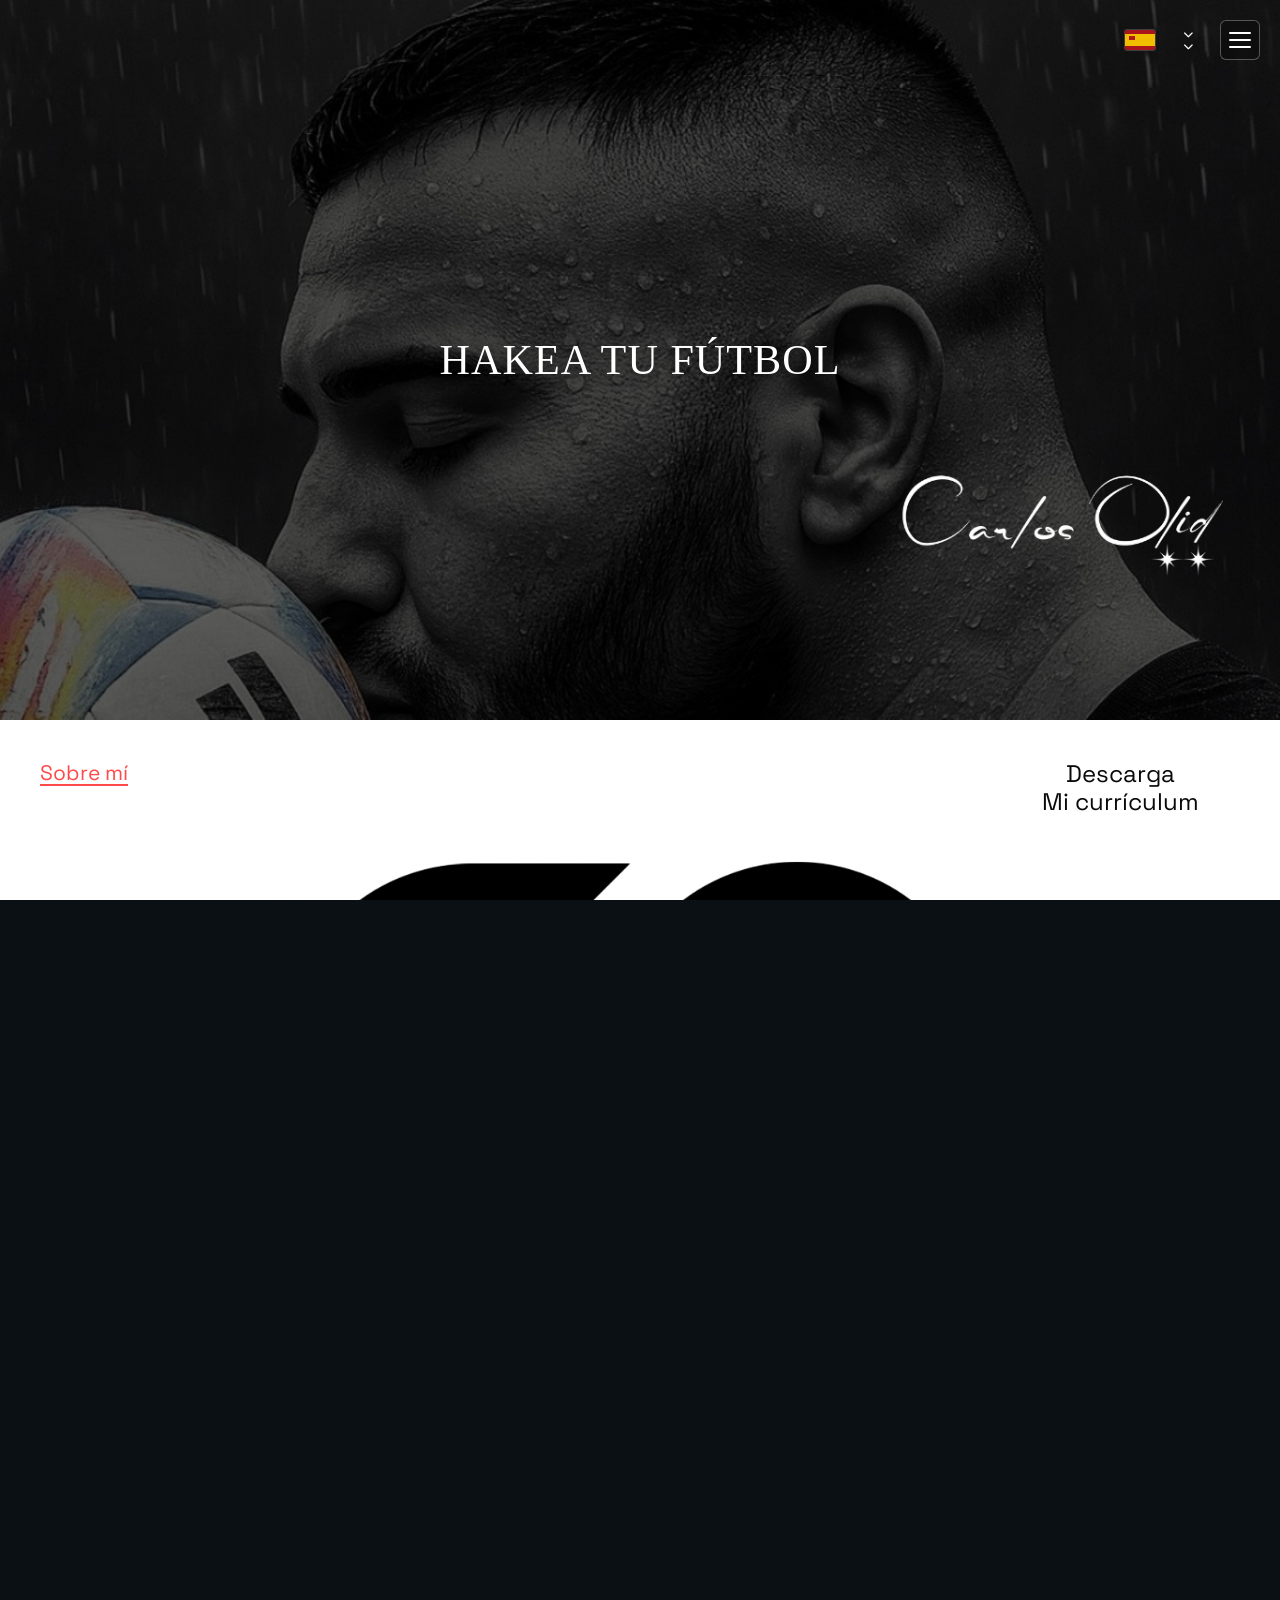
==== commit d612bb87: "whatsapp button, two downloads and there notification imAGES" ====
--- a/index.html
+++ b/index.html
@@ -85,8 +85,8 @@
           <div class="about-left">
             <h2 class="about-title about-title-overlay" id="aboutMeBtn">Sobre mí</h2>
           </div>
-          <div class="co-logo-wrapper">
-            <img src="images/8.png" alt="CO Logo" class="co-logo">
+            <div class="co-logo-wrapper">
+              <img src="images/8.png" alt="CO Logo" class="co-logo">
           </div>
           <div class="about-right">
             <h2 class="about-title">Descarga <br>Mi currículum</h2>
@@ -105,12 +105,22 @@
       <div class="container">
         <div class="project-grid">
           <div class="project-left">
-            <h2 class="project-title">DESCARGA</h2>
-            <h2 class="project-title">MI PROYECTO</h2>
-            <a class="download-btn" href="#" onclick="downloadFile('docs/Proyecto.pdf', 'Proyecto.pdf'); return false;">
-              <i class="fa-solid fa-download"></i>
-              <span>DOWNLOAD</span>
-            </a>
+            <div class="project-download-item project-download-item-centered">
+              <h2 class="project-title">Descarga</h2>
+              <h2 class="project-title">Mi proyecto</h2>
+              <a class="download-btn" href="#" onclick="downloadFile('docs/Proyecto.pdf', 'Proyecto.pdf'); return false;">
+                <i class="fa-solid fa-download"></i>
+                <span>DOWNLOAD</span>
+              </a>
+            </div>
+            <div class="project-download-item project-download-item-centered">
+              <h2 class="project-title">Tesis</h2>
+              <h2 class="project-title">temperatura emocional</h2>
+              <a class="download-btn" href="#" onclick="downloadFile('docs/Tesis_Temperatura_Emocional.pdf', 'Tesis_Temperatura_Emocional.pdf'); return false;">
+                <i class="fa-solid fa-download"></i>
+                <span>DOWNLOAD</span>
+              </a>
+            </div>
           </div>
           <div class="project-right">
             <img src="images/11.png" alt="Project" class="project-image">
@@ -157,7 +167,9 @@
         <div class="contact-me-grid">
           <div class="contact-me-left">
             <h2 class="contact-me-title">CONTÁCTAME</h2>
-            <img src="images/N5.png" alt="Contact" class="contact-me-icon">
+            <a href="https://wa.me/34619320008" target="_blank" rel="noopener noreferrer" class="whatsapp-button">
+              <img src="images/N5.png" alt="WhatsApp" class="contact-me-icon">
+            </a>
           </div>
           <div class="contact-me-right">
             <img src="images/1.png" alt="Portrait" class="contact-me-image">
@@ -173,14 +185,17 @@
         <div class="card-row">
           <article class="card">
             <img src="images/4.png" alt="Noticia 1">
+            <img src="images/N2.png" alt="News overlay" class="news-overlay-img">
             <button class="news-btn" aria-label="Leer noticia"></button>
           </article>
           <article class="card">
             <img src="images/6.png" alt="Noticia 2">
+            <img src="images/N2.png" alt="News overlay" class="news-overlay-img">
             <button class="news-btn" aria-label="Leer noticia"></button>
           </article>
           <article class="card">
             <img src="images/5.png" alt="Noticia 3">
+            <img src="images/N2.png" alt="News overlay" class="news-overlay-img">
             <button class="news-btn" aria-label="Leer noticia"></button>
           </article>
         </div>
@@ -309,8 +324,8 @@
       <div class="container">
         <h2 class="patrocinadores-title">Patrocinadores</h2>
         <div class="patrocinadores-images">
-          <img src="images/dnc.PNG" alt="DNC" class="patrocinadores-img">
-          <img src="images/grouphm.PNG" alt="Fondation Groupe HM" class="patrocinadores-img">
+          <img src="images/dnc.png" alt="DNC" class="patrocinadores-img">
+          <img src="images/grouphm.png" alt="Fondation Groupe HM" class="patrocinadores-img">
         </div>
       </div>
     </section>
--- a/styles.css
+++ b/styles.css
@@ -524,9 +524,21 @@
 .project-left{
   display: flex;
   flex-direction: column;
+  align-items: center;
+  gap: 40px;
+  flex: 1;
+}
+.project-download-item{
+  display: flex;
+  flex-direction: column;
   align-items: flex-start;
   gap: 20px;
-  flex: 1;
+}
+.project-download-item-centered{
+  align-items: center;
+}
+.project-download-item-centered .project-title{
+  text-align: center;
 }
 .project-title{
   font-family: "Agrandir", "Space Grotesk", "Inter", sans-serif;
@@ -535,6 +547,34 @@
   color: #ffffff;
   margin: 0;
   line-height: 1.2;
+}
+.project-left .download-btn,
+.project-download-item .download-btn{
+  display: inline-flex;
+  align-items: center;
+  justify-content: center;
+  gap: 10px;
+  cursor: pointer;
+  margin: 0;
+  padding: 12px 24px;
+  background: #ff4a4a;
+  color: #ffffff;
+  border: none;
+  border-radius: 999px;
+  font-family: "Agrandir", "Space Grotesk", "Inter", sans-serif;
+  font-size: 14px;
+  font-weight: 600;
+  text-transform: uppercase;
+  letter-spacing: 0.5px;
+  text-decoration: none;
+  box-shadow: 0 4px 12px rgba(255, 74, 74, 0.3);
+  transition: all 0.2s ease;
+}
+.project-left .download-btn:hover,
+.project-download-item .download-btn:hover{
+  background: #e63939;
+  box-shadow: 0 6px 16px rgba(255, 74, 74, 0.4);
+  transform: translateY(-1px);
 }
 .project-right{
   flex: 1;
@@ -630,6 +670,19 @@
   margin: 0;
   line-height: 1.2;
   text-align: center;
+}
+.whatsapp-button{
+  display: inline-block;
+  cursor: pointer;
+  transition: transform 0.2s ease, opacity 0.2s ease;
+  text-decoration: none;
+}
+.whatsapp-button:hover{
+  transform: scale(1.05);
+  opacity: 0.9;
+}
+.whatsapp-button:active{
+  transform: scale(0.98);
 }
 .contact-me-icon{
   width: auto;
@@ -683,6 +736,12 @@
   width: 100%; 
   height: auto;
   object-fit: cover; 
+  display: block;
+}
+.news-overlay-img{
+  width: 100%;
+  height: auto;
+  object-fit: contain;
   display: block;
 }
 .news-btn{
@@ -1217,6 +1276,9 @@
     font-size: clamp(18px, 3vw, 24px);
   }
   .project-left{
+    gap: 30px;
+  }
+  .project-download-item{
     gap: 15px;
   }
   .download-btn{
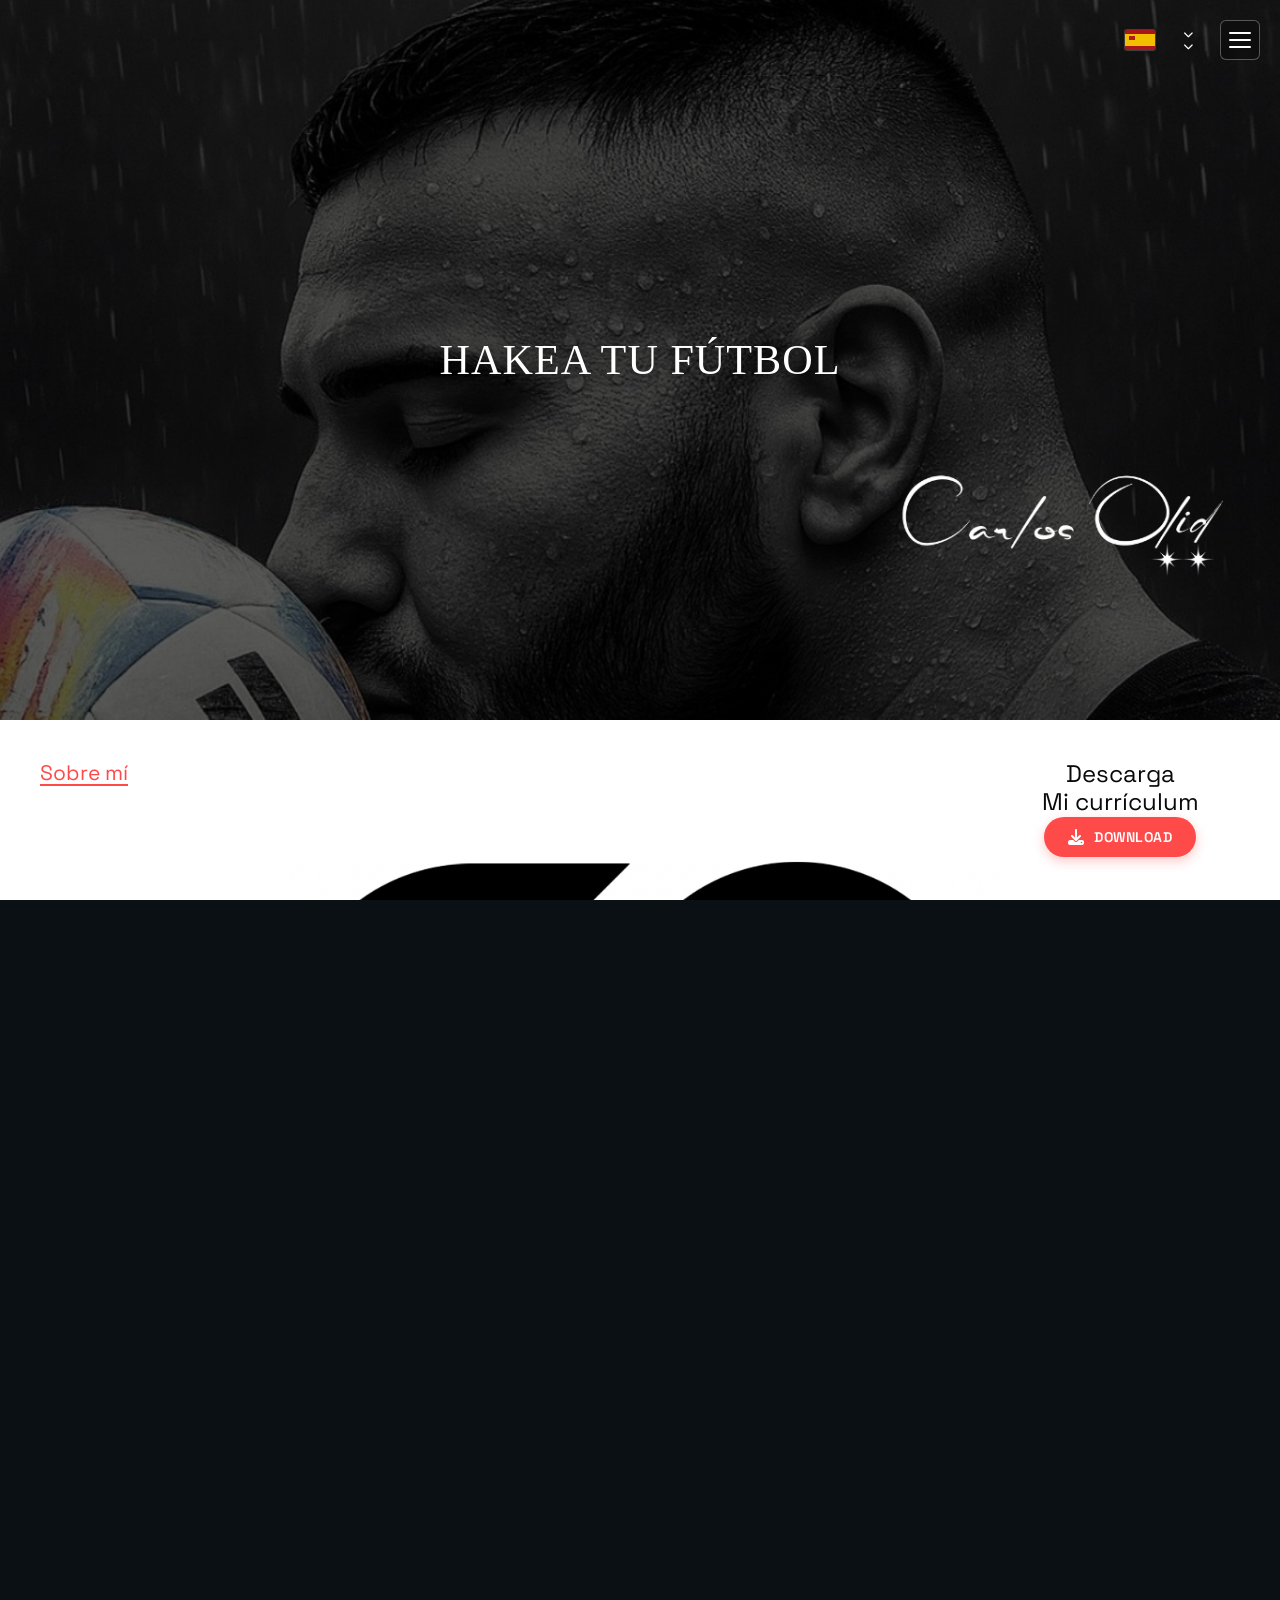
==== commit fb5f6e6e: "removed addidas button" ====
--- a/index.html
+++ b/index.html
@@ -94,7 +94,6 @@
               <i class="fa-solid fa-download"></i>
               <span>DOWNLOAD</span>
             </a>
-            <img src="images/7.png" alt="Adidas" class="adidas-logo">
           </div>
         </div>
       </div>
--- a/styles.css
+++ b/styles.css
@@ -452,7 +452,7 @@
   display: flex;
   flex-direction: column;
   align-items: center;
-  justify-content: space-between;
+  justify-content: flex-start;
   width: 20%;
   height: 80vh; /* Reduced from 100vh - adjust this value as needed */
   padding: 40px 0;
@@ -472,6 +472,7 @@
   gap: 10px;
   cursor: pointer;
   margin: 0;
+  margin-top: 0;
   padding: 12px 24px;
   align-self: center;
   background: #ff4a4a;
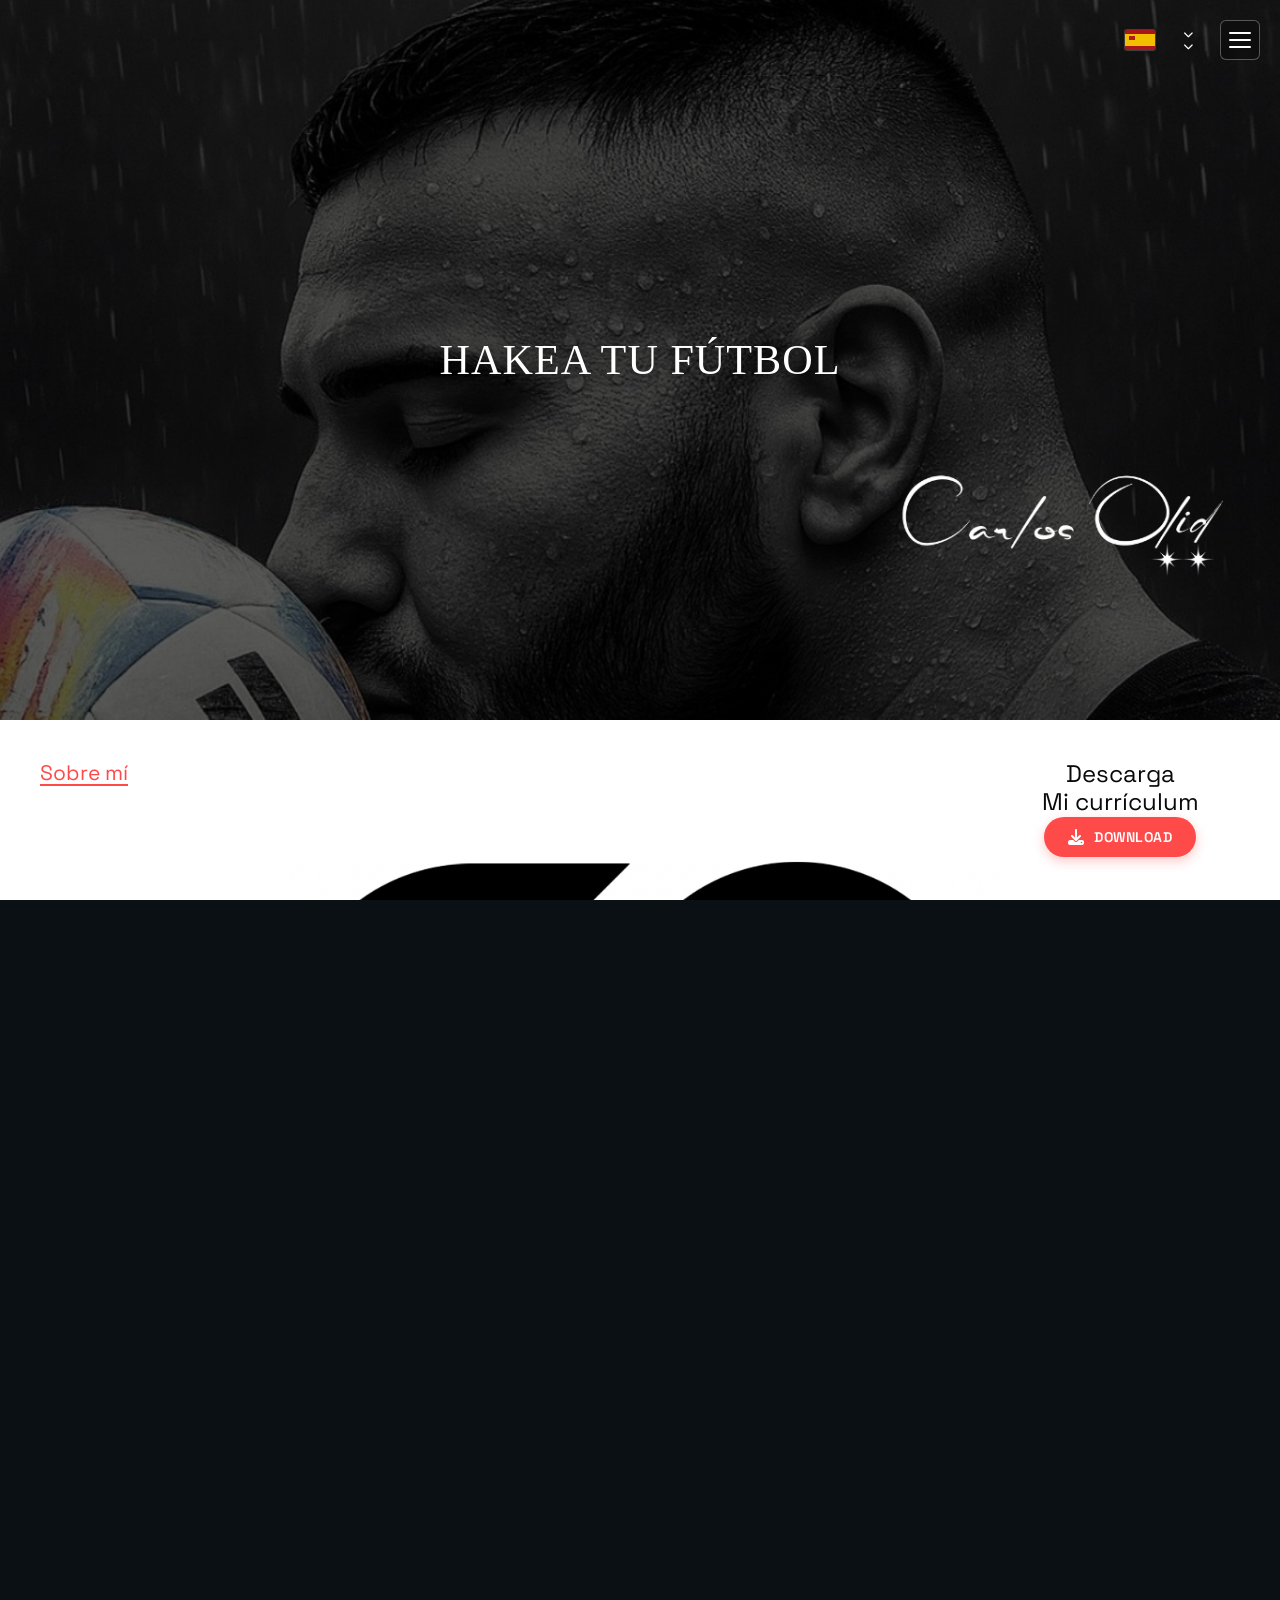
==== commit a2f6772f: "links" ====
--- a/index.html
+++ b/index.html
@@ -184,18 +184,24 @@
         <div class="card-row">
           <article class="card">
             <img src="images/4.png" alt="Noticia 1">
-            <img src="images/N2.png" alt="News overlay" class="news-overlay-img">
-            <button class="news-btn" aria-label="Leer noticia"></button>
+            <a href="https://www.elconfidencialdigital.com/articulo/an/carlos-olid-entrenador-psicologo-que-mide-temperatura-emocional-partidos/20250826231207977783.html" target="_blank" rel="noopener noreferrer">
+              <img src="images/N2.png" alt="News overlay" class="news-overlay-img">
+            </a>
+            
           </article>
           <article class="card">
             <img src="images/6.png" alt="Noticia 2">
-            <img src="images/N2.png" alt="News overlay" class="news-overlay-img">
-            <button class="news-btn" aria-label="Leer noticia"></button>
+            <a href="https://actualidad-abc.com/el-espanol-carlos-olid-psicologo-y-entrenador-asesorara-a-la-seleccion-haitiana-sub-17-en-el-mundial/" target="_blank" rel="noopener noreferrer">
+              <img src="images/N2.png" alt="News overlay" class="news-overlay-img">
+            </a>
+            
           </article>
           <article class="card">
             <img src="images/5.png" alt="Noticia 3">
-            <img src="images/N2.png" alt="News overlay" class="news-overlay-img">
-            <button class="news-btn" aria-label="Leer noticia"></button>
+            <a href="https://www.periodistadigital.com/notas-empresa/?notaid=sistema-de-puertas-la-metodologia-que-ha-llevado-al-entrenador-carlos-olid-a-trabajar-en-el-alto-rendimiento-7495" target="_blank" rel="noopener noreferrer">
+              <img src="images/N2.png" alt="News overlay" class="news-overlay-img">
+            </a>
+           
           </article>
         </div>
       </div>
--- a/styles.css
+++ b/styles.css
@@ -745,6 +745,15 @@
   object-fit: contain;
   display: block;
 }
+.card a{
+  display: block;
+  text-decoration: none;
+  cursor: pointer;
+}
+.card a:hover .news-overlay-img{
+  opacity: 0.9;
+  transition: opacity 0.2s ease;
+}
 .news-btn{
   width: 100%;
   height: 50px;
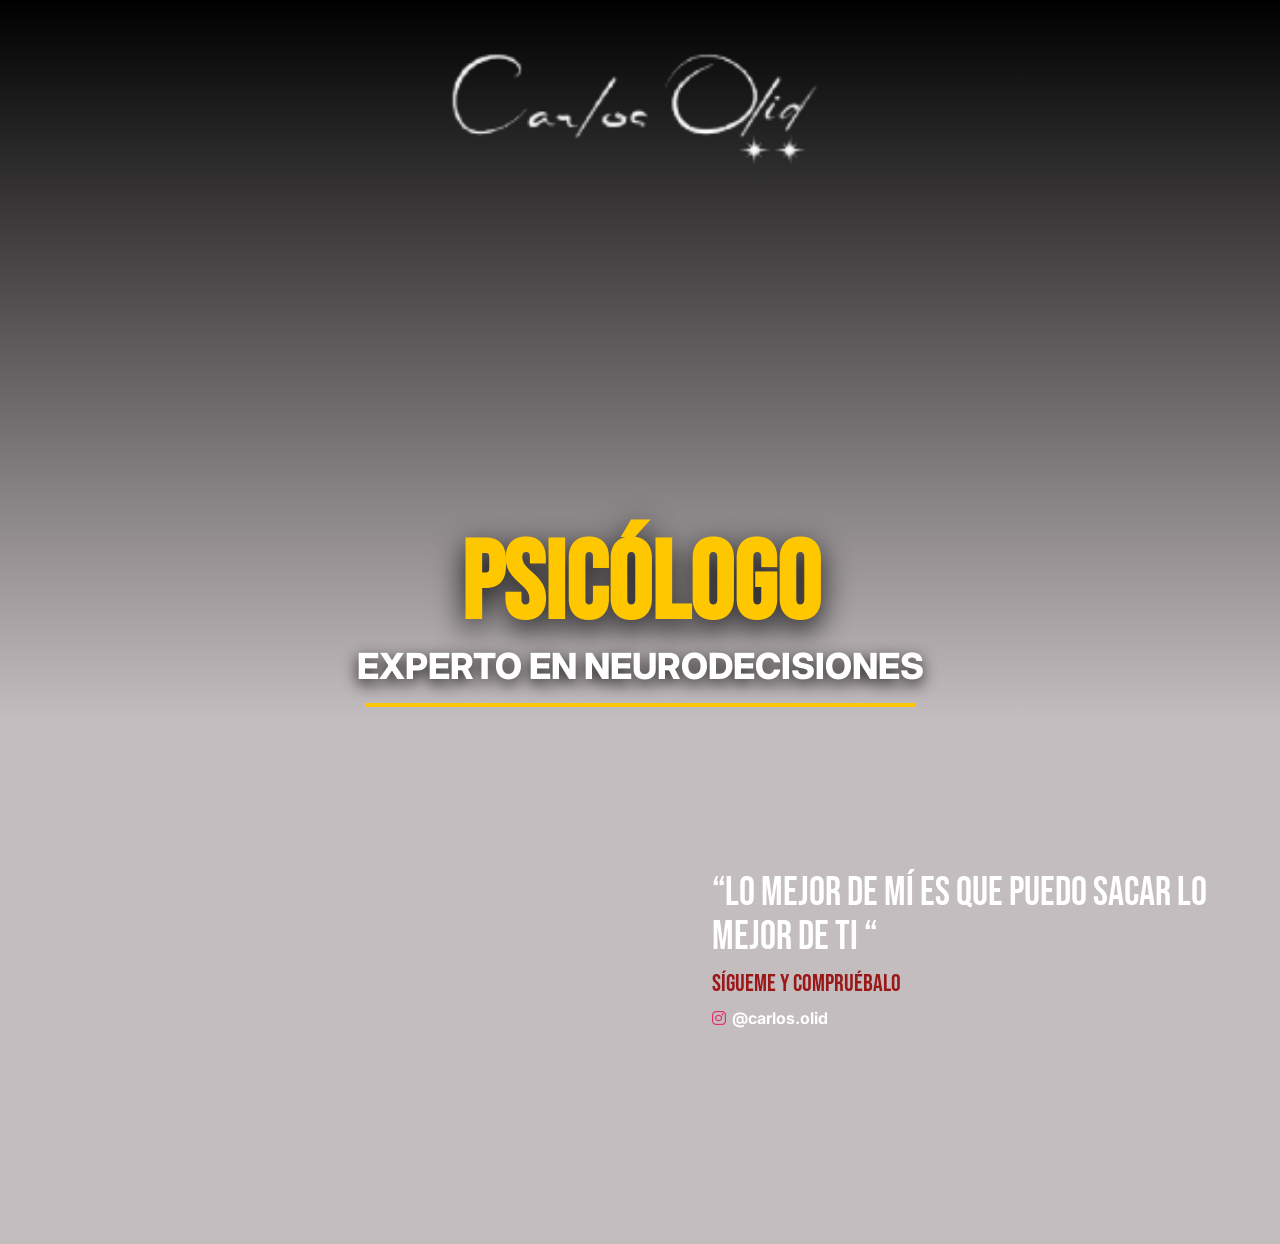
==== commit 9809608e: "page intercharge" ====
--- a/index.html
+++ b/index.html
@@ -1,368 +1,333 @@
 <!doctype html>
 <html lang="es">
-  <head>
+<head>
     <meta charset="utf-8">
     <meta name="viewport" content="width=device-width, initial-scale=1, viewport-fit=cover">
-    <title>Carlos Olid — Hakea tu fútbol</title>
-    <meta name="description" content="Entrenador de fútbol, psicólogo deportivo, neurodecisiones.">
-
-    <!-- Font preloads removed - font files not found. CSS fallbacks will be used. -->
-    <link rel="preconnect" href="https://fonts.googleapis.com">
-    <link rel="preconnect" href="https://fonts.gstatic.com" crossorigin>
-    <link href="https://fonts.googleapis.com/css2?family=Space+Grotesk:wght@400;500;600;700&family=Inter:wght@400;500;600&display=swap" rel="stylesheet">
-    <link rel="stylesheet" href="https://cdnjs.cloudflare.com/ajax/libs/font-awesome/6.5.1/css/all.min.css" integrity="sha512-DTOQO9RWCH3ppGqcWaEA1BIZOC6xxalwEsw9c2QQeAIftl+Vegovlnee1c9QX4TctnWMn13TZye+giMm8e2LwA==" crossorigin="anonymous" referrerpolicy="no-referrer">
-    <link rel="stylesheet" href="styles.css">
-  </head>
-  <body>
-    <!-- Site header -->
-    <header class="site-header" id="top">
-      <div class="container header-inner">
-        <nav class="site-nav" aria-label="Primary">
-          <ul>
-            <li><a href="#about">Sobre mí</a></li>
-            <li><a href="#news">Noticias</a></li>
-            <li><a href="#talks">Conferencias</a></li>
-            <li><a href="#contact">Contacto</a></li>
-            <li><a href="#media">Media</a></li>
-          </ul>
-        </nav>
-
-        <div class="header-actions">
-          <button class="lang-btn" title="Español" aria-label="Cambiar idioma (ES)">
-            <img src="https://flagcdn.com/w40/es.png" alt="España" class="flag-icon" onerror="this.style.display='none'; this.nextElementSibling.style.display='block';">
-            <svg class="flag-icon" viewBox="0 0 60 40" xmlns="http://www.w3.org/2000/svg" style="display:none;">
-              <!-- Red stripe top -->
-              <rect y="0" width="60" height="8" fill="#AA151B"/>
-              <!-- Yellow stripe middle (wider) -->
-              <rect y="8" width="60" height="24" fill="#F1BF00"/>
-              <!-- Red stripe bottom -->
-              <rect y="32" width="60" height="8" fill="#AA151B"/>
-              <!-- Simplified coat of arms on left side -->
-              <g transform="translate(8, 12)">
-                <rect x="0" y="0" width="12" height="8" fill="#AA151B" rx="1"/>
-                <circle cx="6" cy="4" r="2.5" fill="#F1BF00"/>
-                <rect x="4" y="2" width="4" height="4" fill="#AA151B"/>
-              </g>
-            </svg>
-          </button>
-          <button class="scroll-down" id="scrollDown" title="Bajar" aria-label="Bajar a la siguiente sección">
-            <i class="fa-solid fa-chevron-down"></i>
-            <i class="fa-solid fa-chevron-down"></i>
-          </button>
-          <button class="burger" id="burger" aria-expanded="false" aria-controls="mobileMenu" aria-label="Abrir menú">
-            <span></span><span></span><span></span>
-          </button>
+    <title>Carlos Olid — Psicólogo</title>
+    
+    <link href="https://fonts.googleapis.com/css2?family=Bebas+Neue&family=Inter:wght@400;700;800&display=swap" rel="stylesheet">
+    <link rel="stylesheet" href="https://cdnjs.cloudflare.com/ajax/libs/font-awesome/6.5.1/css/all.min.css">
+    
+    <style>
+        :root {
+            --accent-yellow: #ffc700;
+            --brand-red: #9b1818;
+            --match-grey: #c4bdc0; 
+            --dark-top: #000000;
+        }
+
+        body, html {
+            margin: 0;
+            padding: 0;
+            overflow-x: hidden; 
+            background-color: var(--match-grey);
+        }
+
+        .lp-body {
+            background: linear-gradient(180deg, var(--dark-top) 0%, var(--match-grey) 80%);
+            background-attachment: fixed;
+            color: white;
+            min-height: 100vh;
+            display: flex;
+            flex-direction: column;
+            font-family: 'Inter', sans-serif;
+        }
+
+        /* --- 1. PORTRAIT SECTION --- */
+        .lp-hero {
+            position: relative;
+            width: 100%;
+            display: flex;
+            flex-direction: column;
+            align-items: center;
+            z-index: 10;
+        }
+
+        .lp-portrait-wrapper {
+            width: 100%;
+            max-width: 1100px;
+        }
+
+        .lp-portrait {
+            width: 100%;
+            height: auto;
+            max-height: 80vh; 
+            object-fit: contain;
+            display: block;
+            mask-image: linear-gradient(to bottom, black 85%, transparent 100%);
+            -webkit-mask-image: linear-gradient(to bottom, black 85%, transparent 100%);
+        }
+
+        /* --- 2. TITLES SECTION --- */
+        .lp-titles-overlay {
+            width: 100%;
+            position: relative;
+            z-index: 200; 
+            margin-top: -180px; 
+            padding: 0 20px;
+            box-sizing: border-box;
+            text-align: center;
+        }
+
+        .lp-title-main {
+            font-family: 'Bebas Neue', cursive;
+            font-size: clamp(60px, 14vw, 110px);
+            color: var(--accent-yellow);
+            margin: 0;
+            line-height: 0.85;
+            text-shadow: 0 10px 30px rgba(0,0,0,0.9);
+        }
+
+        .lp-title-sub {
+            font-size: clamp(16px, 3.8vw, 36px);
+            font-weight: 800;
+            color: #ffffff;
+            text-transform: uppercase;
+            margin: 10px 0;
+            text-shadow: 0 5px 15px rgba(0,0,0,0.9);
+        }
+
+        .lp-hr {
+            width: 70%;
+            max-width: 550px;
+            border: 0; 
+            height: 4px;
+            background-color: var(--accent-yellow);
+            margin: 15px auto 40px auto;
+            display: block;
+        }
+
+        /* --- 3. COMBINED IMAGE SECTION --- */
+        .lp-combined-wrapper {
+            width: 100%;
+            position: relative;
+            z-index: 50; 
+            margin: 0 auto;
+        }
+
+        .lp-fondowitharch-img {
+            width: 100%;
+            height: auto;
+            display: block;
+        }
+
+        /* --- 4. OVERLAY CONTENT --- */
+        .lp-overlay-content {
+            position: absolute;
+            top: 0; left: 0;
+            width: 100%; height: 100%;
+            display: flex;
+            flex-direction: column;
+            padding: 0 20px;
+            box-sizing: border-box;
+            z-index: 60;
+        }
+
+        .lp-overlay-top {
+            flex: 0 0 auto;
+            display: flex;
+            align-items: flex-start;
+            padding-top: 15%; 
+            min-height: 40%;
+        }
+
+        .lp-overlay-left-spacer { 
+            flex: 0 0 55%; 
+        }
+
+        .lp-overlay-right-text {
+            flex: 1;
+            display: flex;
+            flex-direction: column;
+            gap: 10px;
+            padding-left: 10px;
+        }
+
+        .lp-main-quote {
+            font-family: 'Bebas Neue', cursive;
+            font-size: clamp(18px, 4.2vw, 40px);
+            color: #ffffff; line-height: 1.1; margin: 0;
+            text-transform: uppercase;
+        }
+
+        .lp-follow-text {
+            font-family: 'Bebas Neue', cursive;
+            color: var(--brand-red);
+            font-size: clamp(12px, 2.8vw, 24px); margin: 0;
+        }
+
+        .lp-insta-line {
+            display: flex; align-items: center; gap: 6px;
+            font-size: clamp(10px, 2.5vw, 16px); font-weight: 700;
+        }
+
+        .lp-overlay-bottom {
+            flex: 1;
+            display: flex;
+            flex-direction: column;
+            justify-content: flex-end; 
+            align-items: center;
+            padding-bottom: 60px; 
+        }
+
+        .lp-icon-grid {
+            display: grid;
+            grid-template-columns: repeat(3, 1fr);
+            gap: 15px; 
+            width: 100%;
+            max-width: 750px; 
+        }
+
+        .lp-icon-item { 
+            display: flex; 
+            flex-direction: column; 
+            align-items: center; 
+            text-align: center; 
+            text-decoration: none;
+            transition: transform 0.2s ease;
+        }
+        
+        .lp-icon-item:hover { transform: translateY(-5px); }
+
+        .lp-icon-img {
+            width: clamp(60px, 15vw, 85px); 
+            height: clamp(60px, 15vw, 85px);
+            object-fit: contain;
+            margin-bottom: 8px;
+        }
+
+        .lp-icon-label { 
+            font-weight: 800; font-size: clamp(9px, 2vw, 13px); 
+            text-transform: uppercase; color: #000; line-height: 1.1;
+        }
+
+        .lp-btn-gold {
+            background: var(--accent-yellow);
+            color: #000; 
+            font-weight: 800; 
+            padding: 12px 45px;
+            border-radius: 50px; 
+            font-size: 16px; 
+            text-transform: uppercase;
+            text-decoration: none; 
+            display: inline-block;
+            box-shadow: 0 4px 15px rgba(0,0,0,0.3);
+            position: absolute;
+            bottom: 0;
+            left: 50%;
+            transform: translate(-50%, 50%); 
+            z-index: 100;
+            white-space: nowrap;
+        }
+
+        /* --- 5. FOOTER BAR --- */
+        .lp-footer-bar {
+            width: 100%;
+            height: 80px; 
+            background: linear-gradient(180deg, #333333 0%, #111111 100%);
+            z-index: 40;
+        }
+
+        /* =========================================
+           DESKTOP OPTIMIZATIONS (Lower & Closer)
+           ========================================= */
+        @media (min-width: 1024px) {
+            .lp-combined-wrapper {
+                max-width: 1400px;
+            }
+
+            .lp-overlay-top {
+                padding-top: 10%;
+            }
+
+            /* MOVED LOWER & CLOSER */
+            .lp-icon-grid {
+                max-width: 700px; /* Brighter closer together */
+                gap: 30px;        /* Tighter gap */
+            }
+
+            .lp-overlay-bottom {
+                padding-bottom: 65px; /* Pushed lower towards the button */
+            }
+
+            .lp-icon-img {
+                width: 110px;
+                height: 110px;
+            }
+
+            .lp-icon-label {
+                font-size: 15px;
+            }
+        }
+
+        /* =========================================
+           MOBILE OPTIMIZATIONS
+           ========================================= */
+        @media (max-width: 768px) {
+            .lp-titles-overlay { margin-top: -140px; }
+            .lp-overlay-top { padding-top: 22%; }
+            .lp-overlay-left-spacer { flex: 0 0 58%; }
+            .lp-overlay-bottom { padding-bottom: 50px; }
+            .lp-icon-grid { gap: 8px; max-width: 95%; }
+            .lp-portrait { max-height: 55vh; }
+        }
+    </style>
+</head>
+<body class="lp-body">
+
+    <main class="lp-hero">
+        <div class="lp-portrait-wrapper">
+            <img src="images/10.png" alt="Carlos Olid" class="lp-portrait">
         </div>
-      </div>
-
-      <nav id="mobileMenu" class="mobile-nav" aria-label="Mobile">
-        <ul>
-          <li><a href="#about">Sobre mí</a></li>
-          <li><a href="#news">Noticias</a></li>
-          <li><a href="#talks">Conferencias</a></li>
-          <li><a href="#contact">Contacto</a></li>
-          <li><a href="#media">Media</a></li>
-        </ul>
-      </nav>
-    </header>
-
-    <!-- HERO -->
-    <section class="hero" id="hero" aria-label="Hakea tu fútbol">
-      <div class="hero-bg">
-        <img src="images/9.png" alt="Jugador besando el balón" class="hero-photo">
-      </div>
-      
-      <div class="container hero-inner">
-        <!-- If you have a transparent PNG of the title lettering, swap the span below for an <img> and give it class 'hero-title-img'. -->
-        <span class="hero-title">HAKEA TU FÚTBOL</span>
-      </div>
+    </main>
+
+    <div class="lp-titles-overlay">
+        <h1 class="lp-title-main">PSICÓLOGO</h1>
+        <p class="lp-title-sub">EXPERTO EN NEURODECISIONES</p>
+        <hr class="lp-hr">
+    </div>
+
+    <section class="lp-combined-wrapper">
+        <picture>
+            <source media="(min-width: 1024px)" srcset="images/fondowitharchdesktop.png">
+            <img src="images/fondowitharch.PNG" alt="Carlos Olid" class="lp-fondowitharch-img">
+        </picture>
+
+        <div class="lp-overlay-content">
+            <div class="lp-overlay-top">
+                <div class="lp-overlay-left-spacer"></div>
+                <div class="lp-overlay-right-text">
+                    <p class="lp-main-quote">“LO MEJOR DE MÍ ES QUE PUEDO SACAR LO MEJOR DE TI “</p>
+                    <p class="lp-follow-text">SÍGUEME Y COMPRUÉBALO</p>
+                    <div class="lp-insta-line">
+                        <i class="fa-brands fa-instagram" style="color:#E1306C"></i>
+                        <span>@carlos.olid</span>
+                    </div>
+                </div>
+            </div>
+
+            <div class="lp-overlay-bottom">
+                <div class="lp-icon-grid">
+                    <a href="psicologo.html" class="lp-icon-item">
+                        <img src="images/futol.png" alt="Fútbol" class="lp-icon-img">
+                        <div class="lp-icon-label">Fútbol</div>
+                    </a>
+                    <a href="#" class="lp-icon-item">
+                        <img src="images/psychology.png" alt="Psicología" class="lp-icon-img">
+                        <div class="lp-icon-label">PSICOLOGÍA<br><small style="font-size: 0.7em">Emocional</small></div>
+                    </a>
+                    <a href="#" class="lp-icon-item">
+                        <img src="images/leadership.png" alt="Liderazgo" class="lp-icon-img">
+                        <div class="lp-icon-label">LIDERAZGO<br><small style="font-size: 0.7em">en Sist. Complejos</small></div>
+                    </a>
+                </div>
+            </div>
+        </div>
+
+        <a href="#about" class="lp-btn-gold">SOBRE MÍ</a>
     </section>
 
-    <!-- ABOUT -->
-    <section class="section about" id="about">
-      <div class="container">
-        <div class="about-grid">
-          <div class="about-left">
-            <h2 class="about-title about-title-overlay" id="aboutMeBtn">Sobre mí</h2>
-          </div>
-            <div class="co-logo-wrapper">
-              <img src="images/8.png" alt="CO Logo" class="co-logo">
-          </div>
-          <div class="about-right">
-            <h2 class="about-title">Descarga <br>Mi currículum</h2>
-            <a class="download-btn" href="#" onclick="downloadFile('docs/CV Carlos Olid.pdf', 'CV_Carlos_Olid.pdf'); return false;">
-              <i class="fa-solid fa-download"></i>
-              <span>DOWNLOAD</span>
-            </a>
-          </div>
-        </div>
-      </div>
-    </section>
-
-    <!-- PROJECT DOWNLOAD -->
-    <section class="section project-download" id="project">
-      <div class="container">
-        <div class="project-grid">
-          <div class="project-left">
-            <div class="project-download-item project-download-item-centered">
-              <h2 class="project-title">Descarga</h2>
-              <h2 class="project-title">Mi proyecto</h2>
-              <a class="download-btn" href="#" onclick="downloadFile('docs/Proyecto.pdf', 'Proyecto.pdf'); return false;">
-                <i class="fa-solid fa-download"></i>
-                <span>DOWNLOAD</span>
-              </a>
-            </div>
-            <div class="project-download-item project-download-item-centered">
-              <h2 class="project-title">Tesis</h2>
-              <h2 class="project-title">temperatura emocional</h2>
-              <a class="download-btn" href="#" onclick="downloadFile('docs/Tesis_Temperatura_Emocional.pdf', 'Tesis_Temperatura_Emocional.pdf'); return false;">
-                <i class="fa-solid fa-download"></i>
-                <span>DOWNLOAD</span>
-              </a>
-            </div>
-          </div>
-          <div class="project-right">
-            <img src="images/11.png" alt="Project" class="project-image">
-          </div>
-        </div>
-      </div>
-    </section>
-
-    <!-- QUALIFICATIONS -->
-    <section class="section qualifications" id="qualifications">
-      <div class="container">
-        <div class="qualifications-grid">
-          <div class="qualifications-left">
-            <div class="qual-block">
-              <h3 class="qual-title">ENTRENADOR DE FÚTBOL</h3>
-              <h3 class="qual-title">UEFA PRO</h3>
-            </div>
-            <div class="qual-divider"></div>
-            <div class="qual-block">
-              <h3 class="qual-title">PSICÓLOGO DEPORTIVO</h3>
-              <h3 class="qual-title">EXPERTO EN NEURODECISIONES</h3>
-            </div>
-            <div class="qual-divider"></div>
-            <div class="qual-block qual-highlight">
-              <h3 class="qual-title">CREADOR DE METODOLOGÍA</h3>
-              <h3 class="qual-title">SISTEMA DE PUERTAS</h3>
-            </div>
-            <div class="qual-divider"></div>
-            <div class="qual-block qual-highlight">
-              <h3 class="qual-title">EXPERTO EN LIDERAZGO</h3>
-              <h3 class="qual-title">EN SISTEMAS COMPLEJOS</h3>
-            </div>
-          </div>
-          <div class="qualifications-right">
-            <img src="images/2.png" alt="Qualifications" class="qualifications-image">
-          </div>
-        </div>
-      </div>
-    </section>
-
-    <!-- CONTACT ME -->
-    <section class="section contact-me" id="contact-me">
-      <div class="container">
-        <div class="contact-me-grid">
-          <div class="contact-me-left">
-            <h2 class="contact-me-title">CONTÁCTAME</h2>
-            <a href="https://wa.me/34619320008" target="_blank" rel="noopener noreferrer" class="whatsapp-button">
-              <img src="images/N5.png" alt="WhatsApp" class="contact-me-icon">
-            </a>
-          </div>
-          <div class="contact-me-right">
-            <img src="images/1.png" alt="Portrait" class="contact-me-image">
-          </div>
-        </div>
-      </div>
-    </section>
-
-    <!-- NEWS -->
-    <section class="section news" id="news">
-      <div class="container">
-        <h2 class="news-title">NOTICIAS</h2>
-        <div class="card-row">
-          <article class="card">
-            <img src="images/4.png" alt="Noticia 1">
-            <a href="https://www.elconfidencialdigital.com/articulo/an/carlos-olid-entrenador-psicologo-que-mide-temperatura-emocional-partidos/20250826231207977783.html" target="_blank" rel="noopener noreferrer">
-              <img src="images/N2.png" alt="News overlay" class="news-overlay-img">
-            </a>
-            
-          </article>
-          <article class="card">
-            <img src="images/6.png" alt="Noticia 2">
-            <a href="https://actualidad-abc.com/el-espanol-carlos-olid-psicologo-y-entrenador-asesorara-a-la-seleccion-haitiana-sub-17-en-el-mundial/" target="_blank" rel="noopener noreferrer">
-              <img src="images/N2.png" alt="News overlay" class="news-overlay-img">
-            </a>
-            
-          </article>
-          <article class="card">
-            <img src="images/5.png" alt="Noticia 3">
-            <a href="https://www.periodistadigital.com/notas-empresa/?notaid=sistema-de-puertas-la-metodologia-que-ha-llevado-al-entrenador-carlos-olid-a-trabajar-en-el-alto-rendimiento-7495" target="_blank" rel="noopener noreferrer">
-              <img src="images/N2.png" alt="News overlay" class="news-overlay-img">
-            </a>
-           
-          </article>
-        </div>
-      </div>
-    </section>
-
-    <!-- TALKS -->
-    <section class="section talks" id="talks" aria-label="Conferencias">
-      <div class="container">
-        <h2 class="talks-title">CONFERENCIAS</h2>
-        <div class="talks-grid">
-          <div class="talks-left">
-            <div class="talk-block">
-              <img src="images/2.png" alt="" class="talk-icon">
-              <div class="talk-content">
-                <h3>Neurodecisiones en el fútbol</h3>
-                <p>Impartida en fcf</p>
-              </div>
-            </div>
-            <div class="talk-block">
-              <img src="images/2.png" alt="" class="talk-icon">
-              <div class="talk-content">
-                <h3>Organización en el caos</h3>
-                <p>Sistema de puertas</p>
-                <p>Impartida en fcf</p>
-              </div>
-            </div>
-          </div>
-          <div class="talks-right">
-            <div class="talk-block">
-              <img src="images/N1.png" alt="" class="talk-icon">
-              <div class="talk-content">
-                <h3>Biomarcadores en el fútbol</h3>
-              </div>
-            </div>
-            <div class="talk-block">
-              <img src="images/N1.png" alt="" class="talk-icon">
-              <div class="talk-content">
-                <h3>Liderar un sistema complejo</h3>
-              </div>
-            </div>
-          </div>
-        </div>
-      </div>
-    </section>
-
-    <!-- PODCAST & BLOG -->
-    <section class="section podcast-blog" id="podcast-blog">
-      <div class="container">
-        <h2 class="podcast-blog-title">Hakea tu fútbol</h2>
-        <div class="podcast-blog-images">
-          <img src="images/spotfypodcast.PNG" alt="Spotify Podcast" class="podcast-blog-img">
-          <img src="images/blog.PNG" alt="Blog" class="podcast-blog-img">
-        </div>
-      </div>
-    </section>
-
-    <!-- CONTACT -->
-    <!-- <section class="section contact" id="contact">
-      <div class="container contact-inner">
-        <h2 class="contact-title">Hakea tu fútbol</h2>
-        <div class="contact-graphics">
-          <img src="images/N3.png" alt="" class="contact-image">
-          <div class="contact-center">
-            <a href="blog/" class="envelope-link" aria-label="Ir al blog">
-              <img src="images/N6.png" alt="Blog" class="contact-image">
-            </a>
-            <span class="blog-text">BLOG</span>
-          </div>
-          <img src="images/N3.png" alt="" class="contact-image">
-        </div>
-      </div>
-    </section> -->
-
-    <!-- MEDIA -->
-    <section class="section media" id="media">
-      <div class="container">
-        <h2 class="media-title">MEDIA</h2>
-        <table class="social-table">
-          <tr>
-            <td class="social-icon-cell">
-              <i class="fa-brands fa-instagram social-icon"></i>
-            </td>
-            <td class="social-text-cell">
-              <a href="#" target="_blank" rel="noopener">@carlos.olid</a>
-            </td>
-          </tr>
-          <tr>
-            <td class="social-icon-cell">
-              <i class="fa-brands fa-instagram social-icon"></i>
-            </td>
-            <td class="social-text-cell">
-              <a href="#" target="_blank" rel="noopener">@carlos.olid.futbol</a>
-            </td>
-          </tr>
-          <tr>
-            <td class="social-icon-cell">
-              <i class="fa-brands fa-linkedin social-icon"></i>
-            </td>
-            <td class="social-text-cell">
-              <a href="#" target="_blank" rel="noopener">Carlos Olid</a>
-            </td>
-          </tr>
-          <tr class="social-twitter">
-            <td class="social-icon-cell">
-              <i class="fa-brands fa-x-twitter social-icon"></i>
-            </td>
-            <td class="social-text-cell">
-              <a href="#" target="_blank" rel="noopener">CarlosOlid_</a>
-            </td>
-          </tr>
-          <tr class="social-email">
-            <td class="social-icon-cell">
-              <i class="fa-solid fa-envelope social-icon"></i>
-            </td>
-            <td class="social-text-cell">
-              <a href="mailto:info@carlosolid.com">info@carlosolid.com</a>
-            </td>
-          </tr>
-        </table>
-      </div>
-    </section>
-
-    <!-- PATROCINADORES -->
-    <section class="section patrocinadores" id="patrocinadores">
-      <div class="container">
-        <h2 class="patrocinadores-title">Patrocinadores</h2>
-        <div class="patrocinadores-images">
-          <img src="images/dnc.png" alt="DNC" class="patrocinadores-img">
-          <img src="images/grouphm.png" alt="Fondation Groupe HM" class="patrocinadores-img">
-        </div>
-      </div>
-    </section>
-
-    <footer class="site-footer">
-      <div class="container">
-        <small>© <span id="year"></span> Carlos Olid</small>
-      </div>
-    </footer>
-
-    <!-- About Me Modal -->
-    <div id="aboutModal" class="modal">
-      <div class="modal-content">
-        <span class="modal-close" id="closeModal">&times;</span>
-        <h2 class="modal-title">Carlos Olid</h2>
-        <p class="modal-subtitle">Sabadell, 4 de enero de 1983</p>
-        <div class="modal-body">
-          <p>Carlos Olid (Sabadell, 4 de enero de 1983) es entrenador de fútbol con titulación UEFA Pro, psicólogo deportivo y experto en liderazgo en sistemas complejos.</p>
-          
-          <p>Formado en una familia profundamente futbolera, desarrolló desde joven una mirada analítica, creativa e inconformista que ha marcado su trayectoria profesional. Su trabajo se caracteriza por integrar análisis del juego, psicología del rendimiento y neurociencia aplicada, entendiendo el fútbol como un sistema vivo donde cada decisión, emoción e interacción altera el comportamiento colectivo.</p>
-          
-          <p>A lo largo de su carrera ha construido un enfoque propio que combina táctica, ciencia y gestión emocional. Entre sus aportaciones destaca el <strong>Sistema de Puertas</strong>, una metodología que propone una nueva manera de interpretar el espacio, la anticipación y las relaciones dentro del juego, ofreciendo un marco más inteligente y adaptable para la toma de decisiones. Asimismo, es autor de la <strong>Teoría de la Temperatura Emocional en el Fútbol</strong>, un modelo que analiza cómo las emociones influyen en la claridad mental y en el rendimiento real de jugadores y equipos, aportando una herramienta práctica para regular la activación y entender las derivas emocionales durante la competición.</p>
-          
-          <p>Ha trabajado con clubes, academias y selecciones nacionales, participando en proyectos de alto rendimiento, desarrollo metodológico y formación avanzada. Su especialización abarca la lectura estructural del juego, la regulación emocional bajo presión, la toma de decisiones en entornos complejos y el liderazgo aplicado al deporte profesional. Desde esta perspectiva multidisciplinar, ayuda a deportistas, entrenadores y organizaciones a pensar mejor, decidir mejor y rendir mejor en escenarios donde la exigencia, la incertidumbre y la complejidad son constantes.</p>
-          
-          <p>Con un enfoque sólido, riguroso y adaptado al fútbol moderno, Carlos Olid se ha consolidado como una referencia en el estudio del rendimiento emocional, la interpretación del juego y el liderazgo en sistemas complejos, integrando ciencia, psicología y metodología para mejorar la estructura y el comportamiento de equipos y jugadores.</p>
-        </div>
-      </div>
-    </div>
-
-    <script src="scripts.js"></script>
-  </body>
-  </html>
-
-
+    <div class="lp-footer-bar"></div>
+
+</body>
+</html>
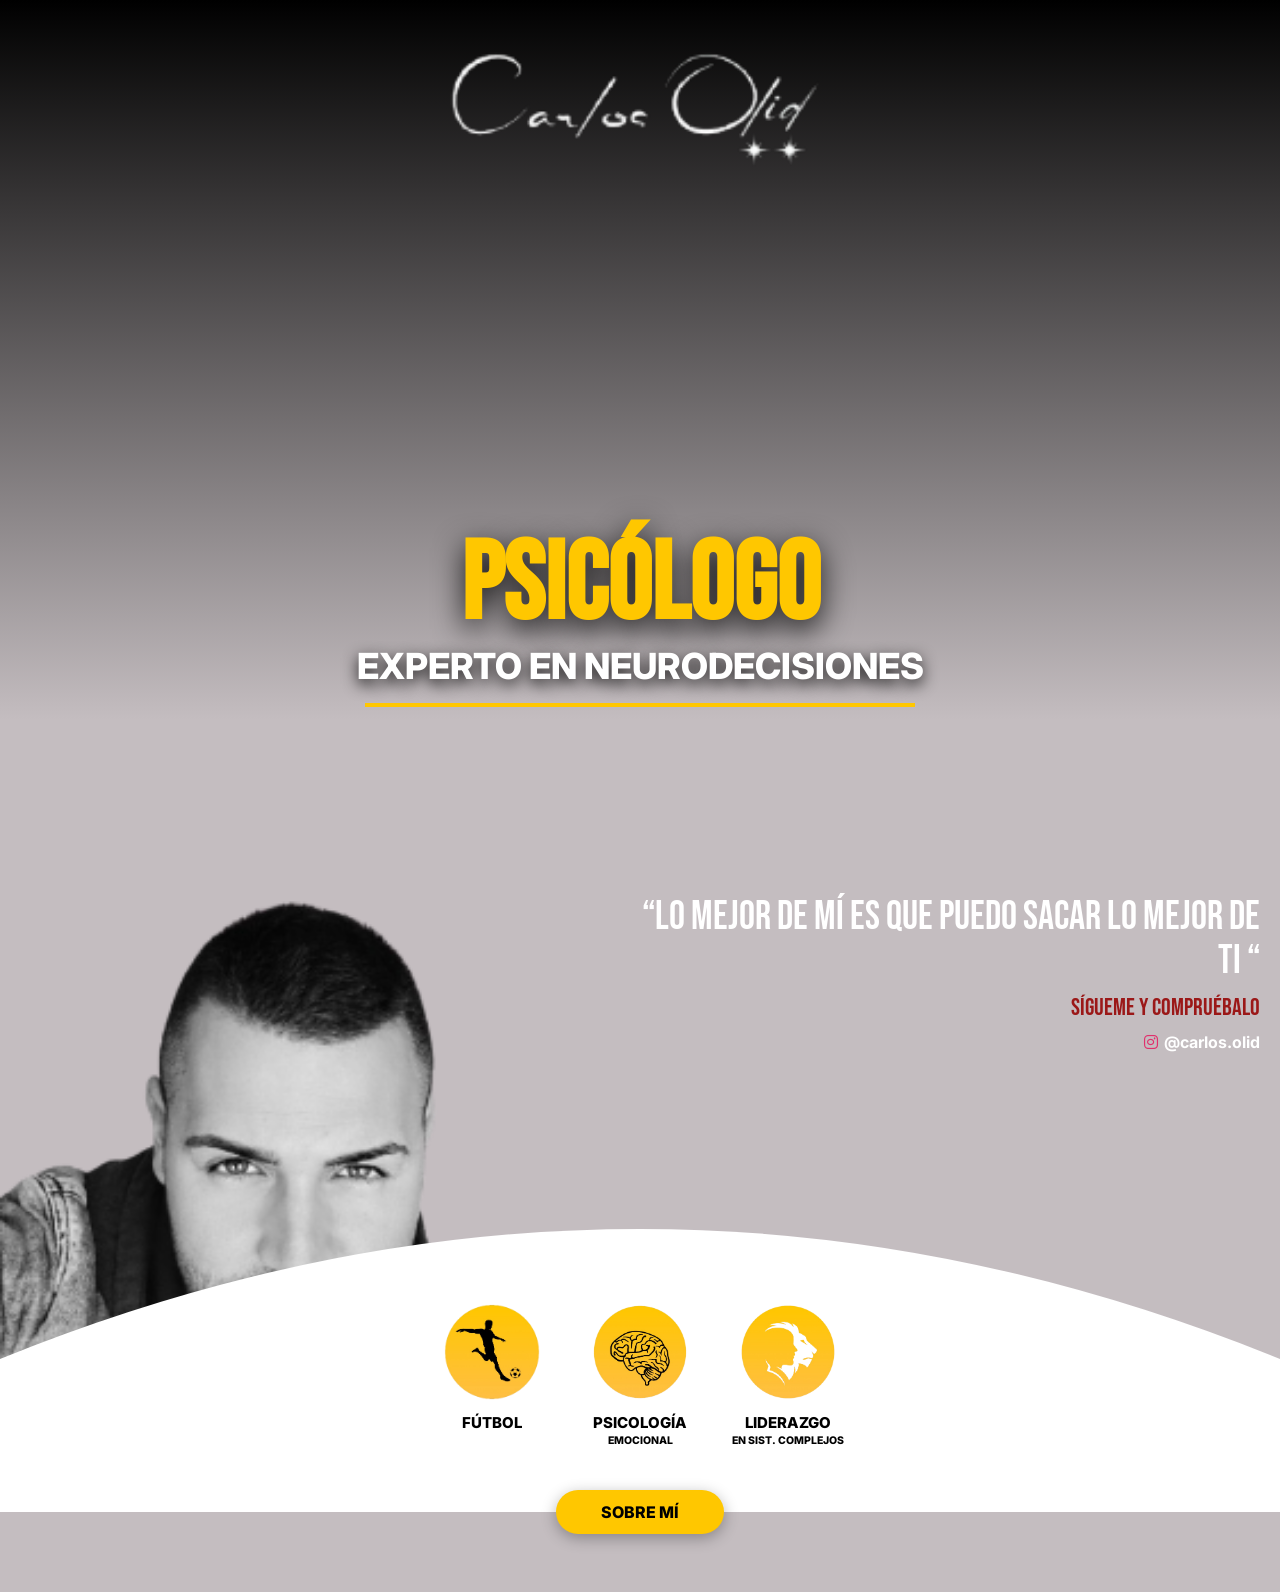
==== commit 346b3e8d: "new design done" ====
--- a/index.html
+++ b/index.html
@@ -14,6 +14,15 @@
             --brand-red: #9b1818;
             --match-grey: #c4bdc0; 
             --dark-top: #000000;
+
+            /* --- Photo section: position/size the portrait (fondo.png) ---
+             * Current values below are the preferred positions for phone and laptop.
+             * SIZE: lower % = smaller, higher % = larger. VERTICAL: lower % = higher on screen, higher % = lower.
+             */
+            --lp-photo-width-desktop: 50%;
+            --lp-photo-width-mobile: 79%;
+            --lp-photo-pos-y-desktop: 100%;
+            --lp-photo-pos-y-mobile: 50%;
         }
 
         body, html {
@@ -46,6 +55,7 @@
         .lp-portrait-wrapper {
             width: 100%;
             max-width: 1100px;
+            border: none;
         }
 
         .lp-portrait {
@@ -54,6 +64,7 @@
             max-height: 80vh; 
             object-fit: contain;
             display: block;
+            border: none;
             mask-image: linear-gradient(to bottom, black 85%, transparent 100%);
             -webkit-mask-image: linear-gradient(to bottom, black 85%, transparent 100%);
         }
@@ -97,25 +108,88 @@
             display: block;
         }
 
-        /* --- 3. COMBINED IMAGE SECTION --- */
+        /* --- 3. COMBINED SECTION: full-width arch, photo left (>50%), content right --- */
         .lp-combined-wrapper {
             width: 100%;
             position: relative;
-            z-index: 50; 
+            z-index: 50;
             margin: 0 auto;
-        }
-
-        .lp-fondowitharch-img {
-            width: 100%;
-            height: auto;
+            aspect-ratio: 3 / 4;
+            max-height: 88vh;
+            overflow: visible;
+            background: transparent;
+            border: none;
+            box-shadow: none;
+        }
+
+        /* Full-width canvas: bg + photo + arch (arch spans entire width) */
+        .lp-combined-canvas {
+            position: absolute;
+            inset: 0;
+            width: 100%;
+            height: 100%;
+            background: transparent;
+        }
+
+        .lp-combined-bg {
+            position: absolute;
+            inset: 0;
+            background: transparent;
+        }
+
+        /* Photo: size and position use variables from :root; no borders */
+        .lp-combined-photo-wrap {
+            position: absolute;
+            top: 0;
+            left: 0;
+            width: var(--lp-photo-width-desktop);
+            height: 100%;
+            overflow: hidden;
+            border: none;
+            outline: none;
+            box-shadow: none;
+            box-sizing: border-box;
+        }
+
+        .lp-combined-photo {
+            position: absolute;
+            inset: 0;
+            width: 100%;
+            height: 100%;
+            object-fit: cover;
+            object-position: left var(--lp-photo-pos-y-desktop);
+            border: none;
+            outline: none;
+            box-shadow: none;
+        }
+
+        /* Arch: full width, curve in bottom ~25% so face stays well above */
+        .lp-arch-overlay {
+            position: absolute;
+            left: 0;
+            right: 0;
+            bottom: 0;
+            width: 100%;
+            height: 100%;
+            pointer-events: none;
+        }
+
+        .lp-arch-overlay svg {
+            position: absolute;
+            left: 0;
+            bottom: 0;
+            width: 100%;
+            height: 100%;
             display: block;
         }
 
-        /* --- 4. OVERLAY CONTENT --- */
+        /* Overlay content: right side, quote right-aligned, icons + button centered */
         .lp-overlay-content {
             position: absolute;
-            top: 0; left: 0;
-            width: 100%; height: 100%;
+            top: 0;
+            left: 0;
+            width: 100%;
+            height: 100%;
             display: flex;
             flex-direction: column;
             padding: 0 20px;
@@ -127,12 +201,13 @@
             flex: 0 0 auto;
             display: flex;
             align-items: flex-start;
-            padding-top: 15%; 
-            min-height: 40%;
-        }
-
-        .lp-overlay-left-spacer { 
-            flex: 0 0 55%; 
+            padding-top: 14%;
+            min-height: 38%;
+        }
+
+        /* Text on right; spacer matches photo width variable */
+        .lp-overlay-left-spacer {
+            flex: 0 0 var(--lp-photo-width-desktop);
         }
 
         .lp-overlay-right-text {
@@ -140,7 +215,7 @@
             display: flex;
             flex-direction: column;
             gap: 10px;
-            padding-left: 10px;
+            text-align: right;
         }
 
         .lp-main-quote {
@@ -157,7 +232,7 @@
         }
 
         .lp-insta-line {
-            display: flex; align-items: center; gap: 6px;
+            display: flex; align-items: center; justify-content: flex-end; gap: 6px;
             font-size: clamp(10px, 2.5vw, 16px); font-weight: 700;
         }
 
@@ -165,17 +240,17 @@
             flex: 1;
             display: flex;
             flex-direction: column;
-            justify-content: flex-end; 
+            justify-content: flex-end;
             align-items: center;
-            padding-bottom: 60px; 
+            padding-bottom: 56px;
         }
 
         .lp-icon-grid {
             display: grid;
             grid-template-columns: repeat(3, 1fr);
-            gap: 15px; 
-            width: 100%;
-            max-width: 750px; 
+            gap: 15px;
+            width: 100%;
+            max-width: 420px;
         }
 
         .lp-icon-item { 
@@ -203,28 +278,28 @@
 
         .lp-btn-gold {
             background: var(--accent-yellow);
-            color: #000; 
-            font-weight: 800; 
+            color: #000;
+            font-weight: 800;
             padding: 12px 45px;
-            border-radius: 50px; 
-            font-size: 16px; 
+            border-radius: 50px;
+            font-size: 16px;
             text-transform: uppercase;
-            text-decoration: none; 
+            text-decoration: none;
             display: inline-block;
             box-shadow: 0 4px 15px rgba(0,0,0,0.3);
             position: absolute;
             bottom: 0;
             left: 50%;
-            transform: translate(-50%, 50%); 
+            transform: translate(-50%, 50%);
             z-index: 100;
             white-space: nowrap;
         }
 
-        /* --- 5. FOOTER BAR --- */
+        /* --- 5. FOOTER BAR --- (no own background; uses page background) */
         .lp-footer-bar {
             width: 100%;
-            height: 80px; 
-            background: linear-gradient(180deg, #333333 0%, #111111 100%);
+            height: 80px;
+            background: transparent;
             z-index: 40;
         }
 
@@ -234,20 +309,36 @@
         @media (min-width: 1024px) {
             .lp-combined-wrapper {
                 max-width: 1400px;
+                max-height: 85vh;
+            }
+
+            /* Desktop: no borders; contain so top of image is not cut */
+            .lp-combined-photo-wrap {
+                width: var(--lp-photo-width-desktop);
+                border: none;
+                outline: none;
+                box-shadow: none;
+            }
+
+            .lp-combined-photo {
+                object-fit: contain;
+                object-position: left var(--lp-photo-pos-y-desktop);
+                border: none;
+                outline: none;
+                box-shadow: none;
             }
 
             .lp-overlay-top {
-                padding-top: 10%;
-            }
-
-            /* MOVED LOWER & CLOSER */
+                padding-top: 12%;
+            }
+
+            .lp-overlay-left-spacer {
+                flex: 0 0 var(--lp-photo-width-desktop);
+            }
+
             .lp-icon-grid {
-                max-width: 700px; /* Brighter closer together */
-                gap: 30px;        /* Tighter gap */
-            }
-
-            .lp-overlay-bottom {
-                padding-bottom: 65px; /* Pushed lower towards the button */
+                max-width: 420px;
+                gap: 24px;
             }
 
             .lp-icon-img {
@@ -257,6 +348,10 @@
 
             .lp-icon-label {
                 font-size: 15px;
+            }
+
+            .lp-overlay-bottom {
+                padding-bottom: 64px;
             }
         }
 
@@ -265,10 +360,46 @@
            ========================================= */
         @media (max-width: 768px) {
             .lp-titles-overlay { margin-top: -140px; }
-            .lp-overlay-top { padding-top: 22%; }
-            .lp-overlay-left-spacer { flex: 0 0 58%; }
-            .lp-overlay-bottom { padding-bottom: 50px; }
-            .lp-icon-grid { gap: 8px; max-width: 95%; }
+            .lp-hr { margin-bottom: 12px; }
+            .lp-combined-wrapper {
+                aspect-ratio: 3 / 4;
+                max-height: 82vh;
+                margin-top: -24px;
+            }
+            /* Mobile: use --lp-photo-width-mobile and --lp-photo-pos-y-mobile from :root, no border */
+            .lp-combined-photo-wrap {
+                width: var(--lp-photo-width-mobile);
+                border: none;
+            }
+            .lp-combined-photo {
+                object-fit: contain;
+                object-position: left var(--lp-photo-pos-y-mobile);
+            }
+            /* Quote block lower so it sits at same level as the image (face/chest) */
+            .lp-overlay-top {
+                flex: 1;
+                min-height: 0;
+                padding-top: 40%;
+                padding-bottom: 4%;
+                align-items: center;
+            }
+            .lp-overlay-left-spacer {
+                flex: 0 0 var(--lp-photo-width-mobile);
+            }
+            .lp-overlay-right-text {
+                text-align: center;
+                justify-content: center;
+            }
+            .lp-insta-line {
+                justify-content: center;
+            }
+            .lp-overlay-bottom {
+                padding-bottom: 48px;
+            }
+            .lp-icon-grid {
+                gap: 12px;
+                max-width: 95%;
+            }
             .lp-portrait { max-height: 55vh; }
         }
     </style>
@@ -288,10 +419,18 @@
     </div>
 
     <section class="lp-combined-wrapper">
-        <picture>
-            <source media="(min-width: 1024px)" srcset="images/fondowitharchdesktop.png">
-            <img src="images/fondowitharch.PNG" alt="Carlos Olid" class="lp-fondowitharch-img">
-        </picture>
+        <div class="lp-combined-canvas">
+                <div class="lp-combined-bg" aria-hidden="true"></div>
+                <div class="lp-combined-photo-wrap">
+                    <img src="images/fondo.png" alt="Carlos Olid" class="lp-combined-photo">
+                </div>
+                <div class="lp-arch-overlay" aria-hidden="true">
+                    <svg viewBox="0 0 100 100" preserveAspectRatio="none" xmlns="http://www.w3.org/2000/svg">
+                        <!-- Full-width arch: curve in lower ~30% so bigger % of image is visible -->
+                        <path d="M 0 100 L 0 80 Q 50 46 100 80 L 100 100 Z" fill="#ffffff"/>
+                    </svg>
+                </div>
+            </div>
 
         <div class="lp-overlay-content">
             <div class="lp-overlay-top">
